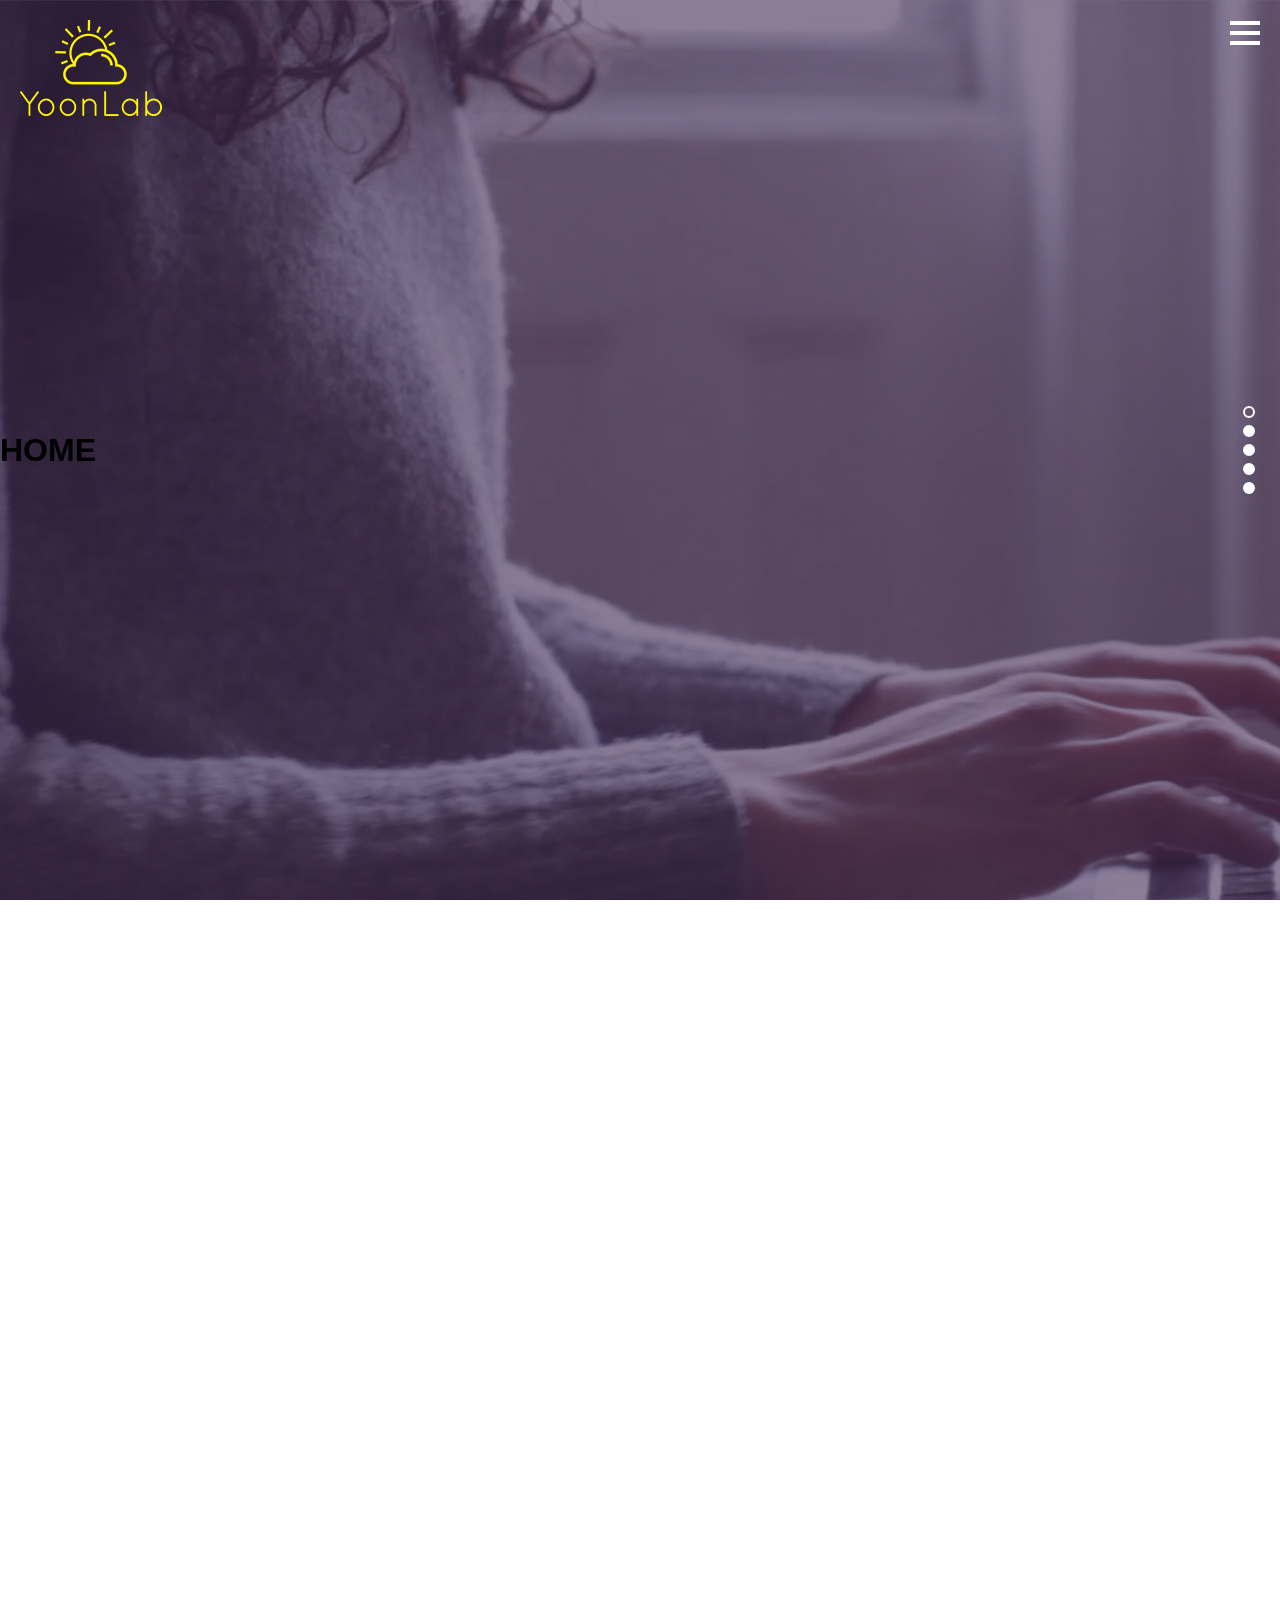
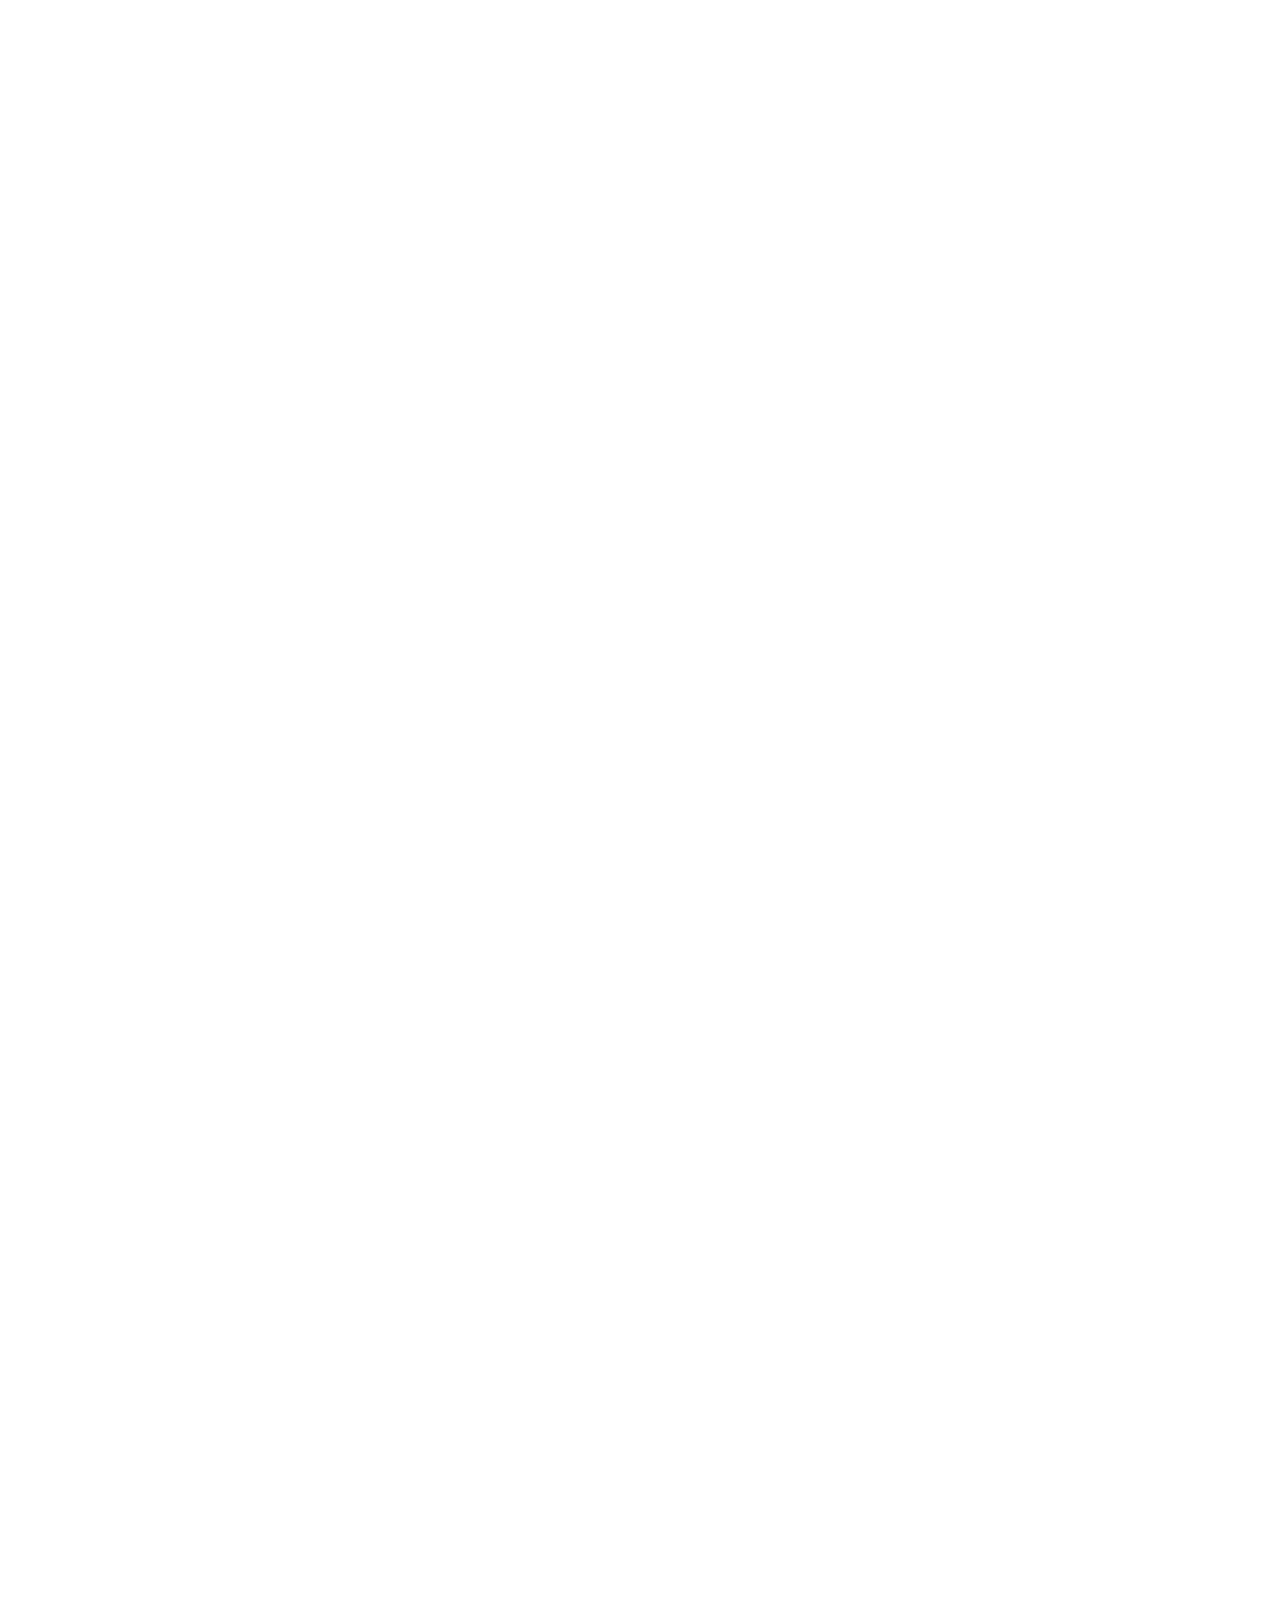
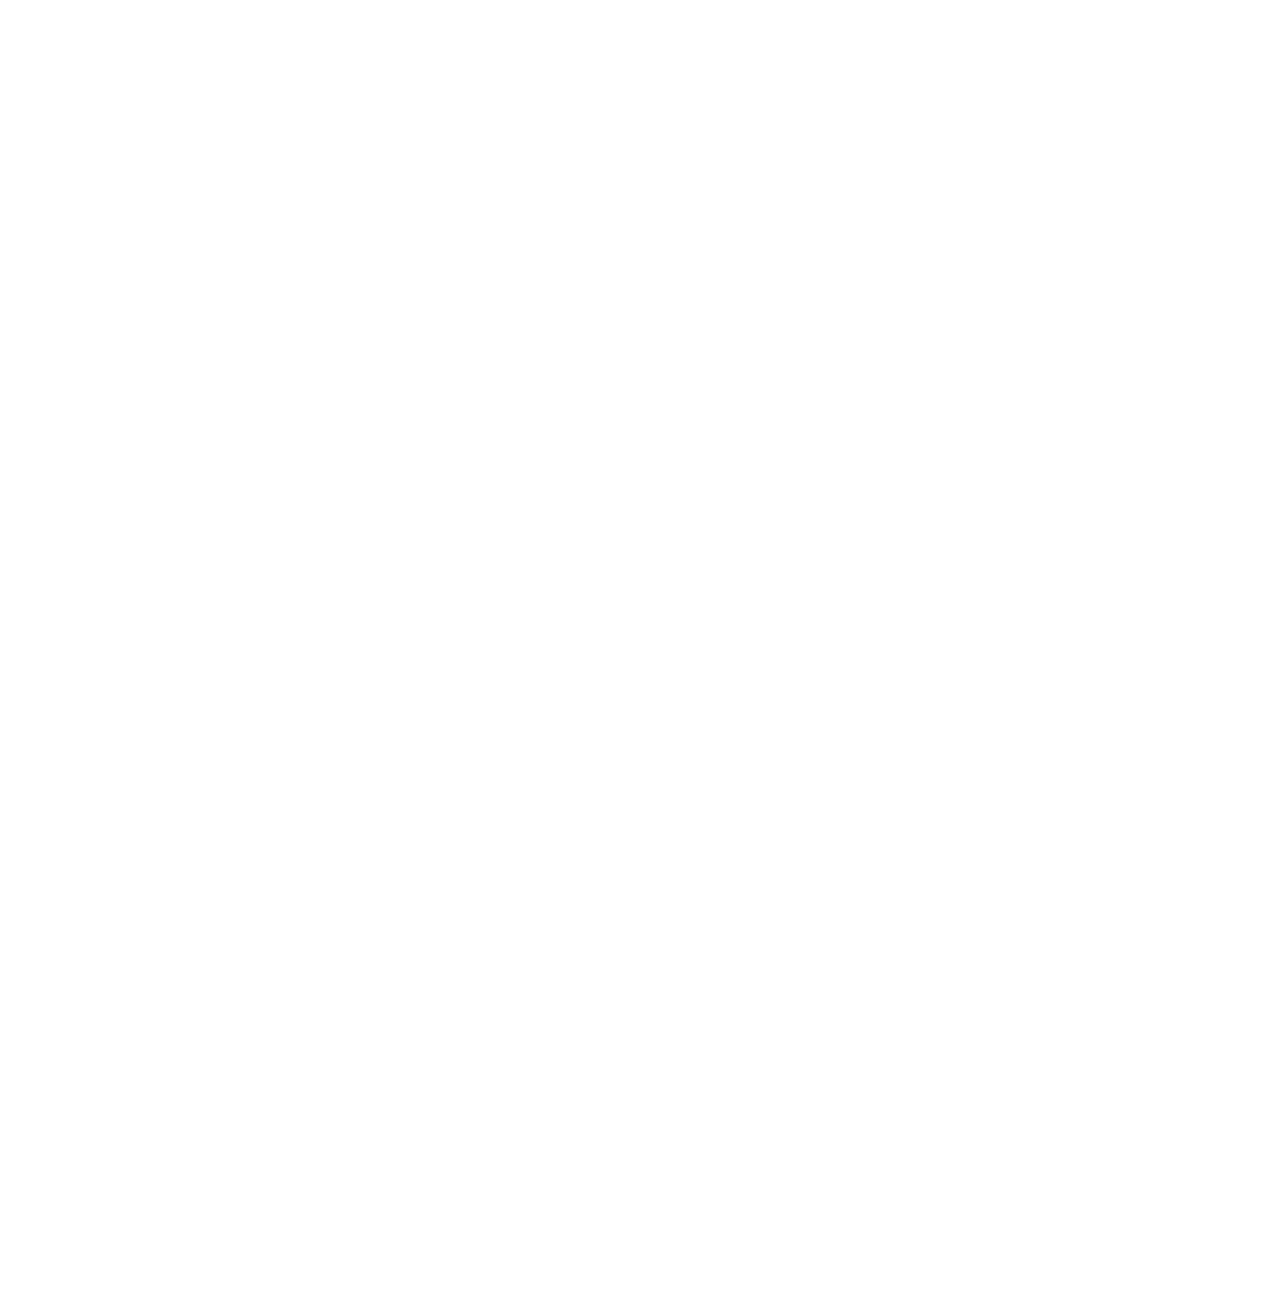
==== index.html @ 3d240fa2 "portfolio" ====
<!DOCTYPE html>
<html lang="ko">
<head>
  <meta charset="UTF-8">
  <meta name="viewport" content="width=device-width, user-scalable=no, initial-scale=1.0, maximum-scale=1.0, minimum-scale=1.0">
  <title>랜딩페이지 목업</title>
  <link rel="stylesheet" href="assets/fullpage/jquery.fullpage.min.css">
  <link rel="stylesheet" href="css/style.css">
  <script src="assets/jquery.min.js"></script>
  <script src="js/min.js"></script>
  <script src="assets/fullpage/jquery.fullpage.min.js"></script>
</head>
<body>
  <div class="sidemenu">
    <nav>
      <ul>
        <li><a href="#">HOME</a></li>
        <li><a href="#">PROFILE</a></li>
        <li><a href="#">CAREER</a></li>
        <li><a href="#">PROJECT</a></li>
        <li><a href="#">CONTACTS</a></li>
      </ul>
    </nav>
  </div>
  <div class="wrap">
    <header>
      <h1 class="logo"><a href="#" class="ir">YoonLab</a></h1>
      <a href="#" id="btnHamburger">
        <span class="bars">
          <span class="bar"></span>
          <span class="bar"></span>
          <span class="bar"></span>
        </span>
      </a>
      <a href="#" class="side_close">닫기</a>
    </header>
    <div class="container">
      <div id="full">
        <section class="section" id="home">
          <h1>HOME</h1>
        </section>
        <section class="section even" id="profile">
          <h1>PROFILE</h1>
        </section>
        <section class="section" id="career">
          <h1>CAREER</h1>
        </section>
        <section class="section even" id="project">
          <h1>PROJECT</h1>
        </section>
        <section class="section" id="contacts">
          <h1>CONTACTS</h1>
        </section>
      </div>
    </div>
    <footer>
      
    </footer>
  </div>
</body>
</html>
---- css/style.css ----
@charset "utf-8";
/*reset*/
html, body, div, span, applet, object, iframe,h1, h2, h3, h4, h5, h6, p, blockquote, pre,a, abbr, acronym, address, big, cite, code,del, dfn, em, img, ins, kbd, q, s, samp,small, strike, strong, sub, sup, tt, var,b, u, i, center,dl, dt, dd, ol, ul, li,fieldset, form, label, legend,table, caption, tbody, tfoot, thead, tr, th, td,article, aside, canvas, details, embed, figure, figcaption, footer, header, hgroup, menu, nav, output, ruby, section, summary,time, mark, audio, video {margin: 0;padding: 0;border: 0;}
article, aside, details, figcaption, figure, footer, header, hgroup, menu, nav, section {display: block;}
ol, ul {list-style: none;}
table {border-collapse: collapse;border-spacing: 0;}
a{display: inline-block;text-decoration: none;color: inherit;}
/*common*/
.ir{display: block;text-indent: -9999px}
.full-wrap{position: relative;}
.in-ct{position: relative;margin: 0 auto;width: 1440px}
.clearfix:after{content: "";display: block;clear: both}
.ellipsis{overflow: hidden;white-space: nowrap;text-overflow: ellipsis;}
.fll{float: left;}
.flr{float: right;}
.hide_tit{position: absolute;left: -9999px;}
.sub_tit{position: relative;padding-top: 6px;font-size: 28px;}
/*layout*/
.wrap{font-family: 'Noto Sans KR', sans-serif;}
header{position: absolute;z-index: 30;width: 100%;}
.container{position: relative;z-index: 20;}
footer{}

/* slideMenu */
.sidemenu{position: absolute;left: 0;top: 0;z-index: 5;width: 320px;height: 100%;background-color: #fff;}
.sidemenu nav{}
.sidemenu nav ul{}
.sidemenu a{display: block;padding: 1em;border-bottom: 1px dashed #a990b3;text-decoration: none;color: #241739;}
.side_close{display: none;position: absolute;top: 0;left: 0;z-index: 999;width: 60px;height: 60px;background-color: #ddd;line-height: 60px;font-size: 20px;font-weight: bold;}
.side_close.on{display: block;}


.wrap{position: relative;z-index: 10;background-color: rgba(255,255,255,1);height: 100%}

/*Header*/
.logo {position: absolute;z-index: 21;top: 20px;left: 20px;width: 142px;height: 96px;}
.logo .ir{height: 100%;background-image: url(../imgs/logo.png);}
header{position: absolute;width: 100%;height: 62px;}
#btnHamburger{position: absolute;top: 5px;right: 10px;z-index: 50;padding: 10px;height: 30px;}
#btnHamburger .bars{display: block;width: 30px;}
#btnHamburger .bars .bar{display: block;margin: 6px 0;height: 4px;background-color: #fff;}

/* Container */
#home{background-image: url(../imgs/bg_00.png);background-repeat: no-repeat}
.section.even{background-color: #241739;}
#career{background-image: url(../imgs/bg_02.png);background-repeat: no-repeat}
#contacts{background-image: url(../imgs/bg_03.png);background-repeat: no-repeat}
#fp-nav ul li{margin: 6px;}
#fp-nav ul li a{background-color: #fff;overflow: hidden;width: 8px!important;height: 8px!important;border-radius: 6px;border: 2px solid #fff;}
#fp-nav ul li a.active{background-color: transparent;}
#fp-nav ul li a span{display: none;}
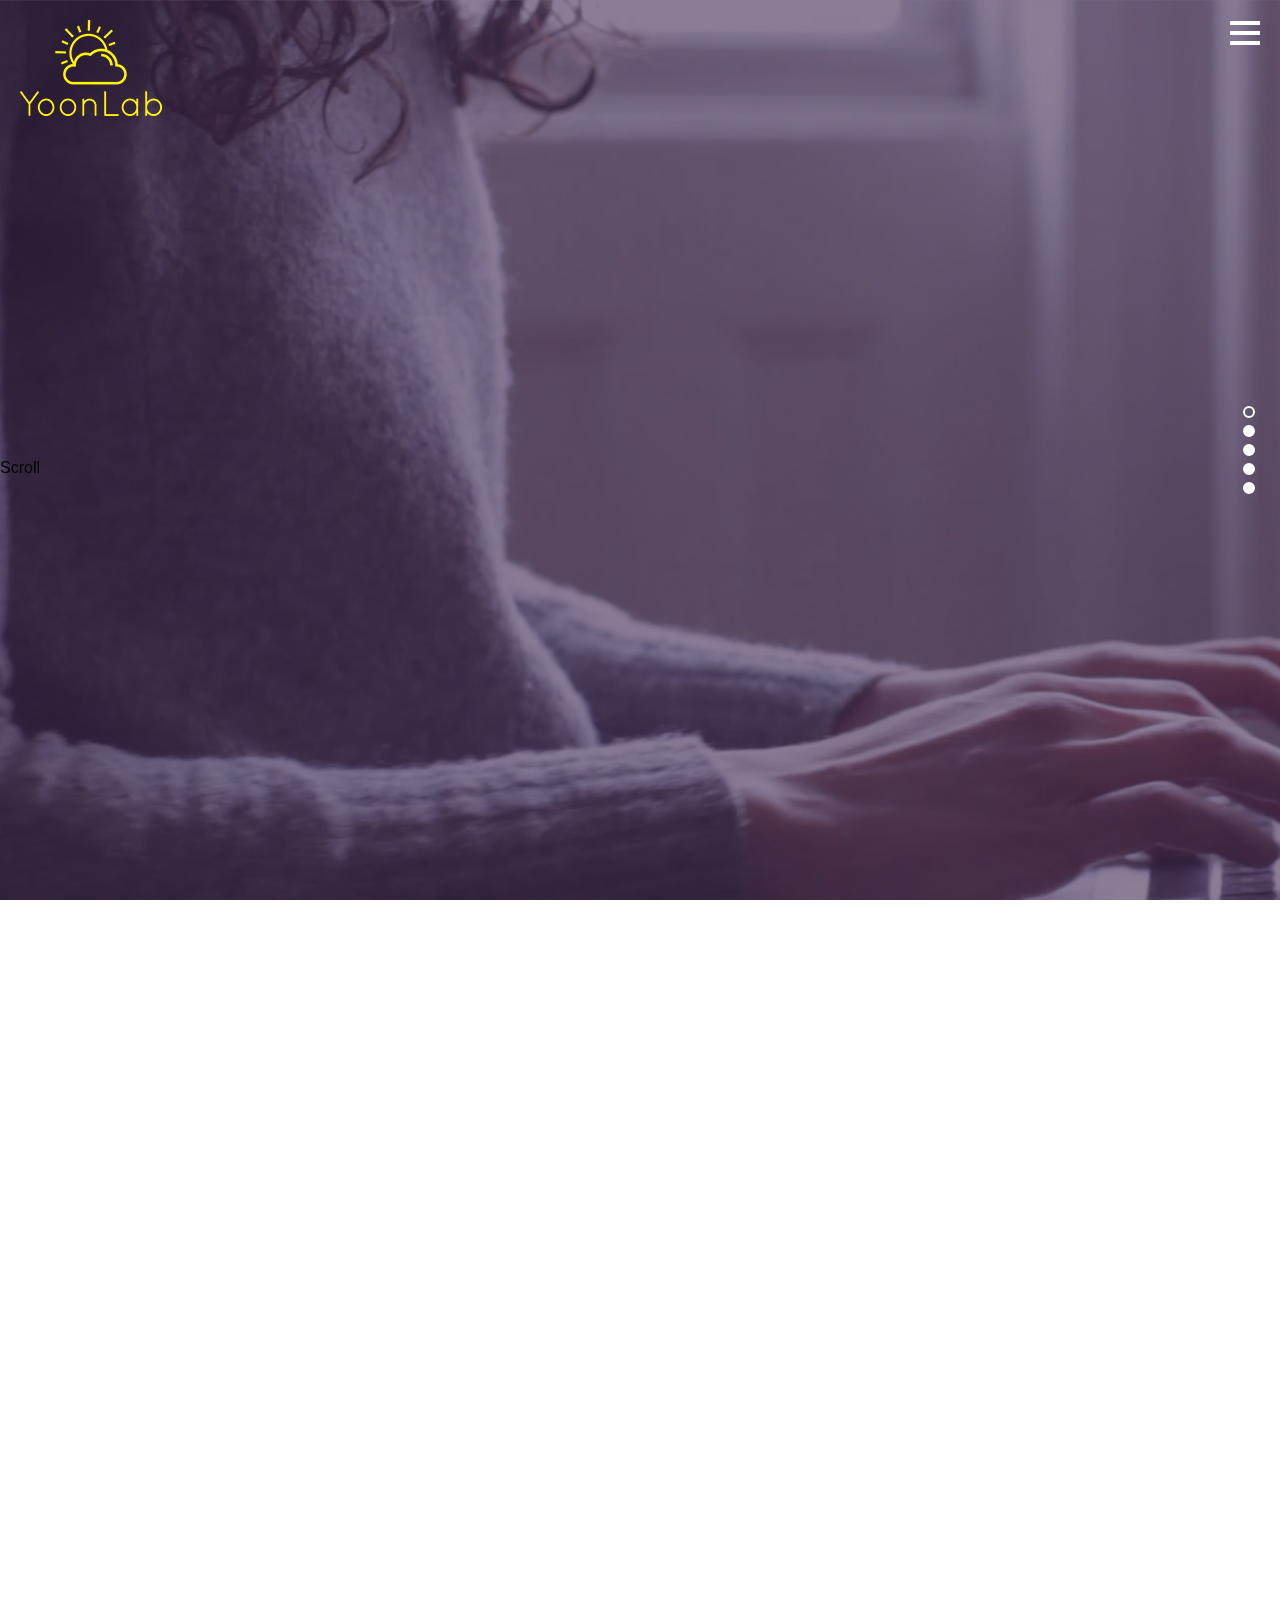
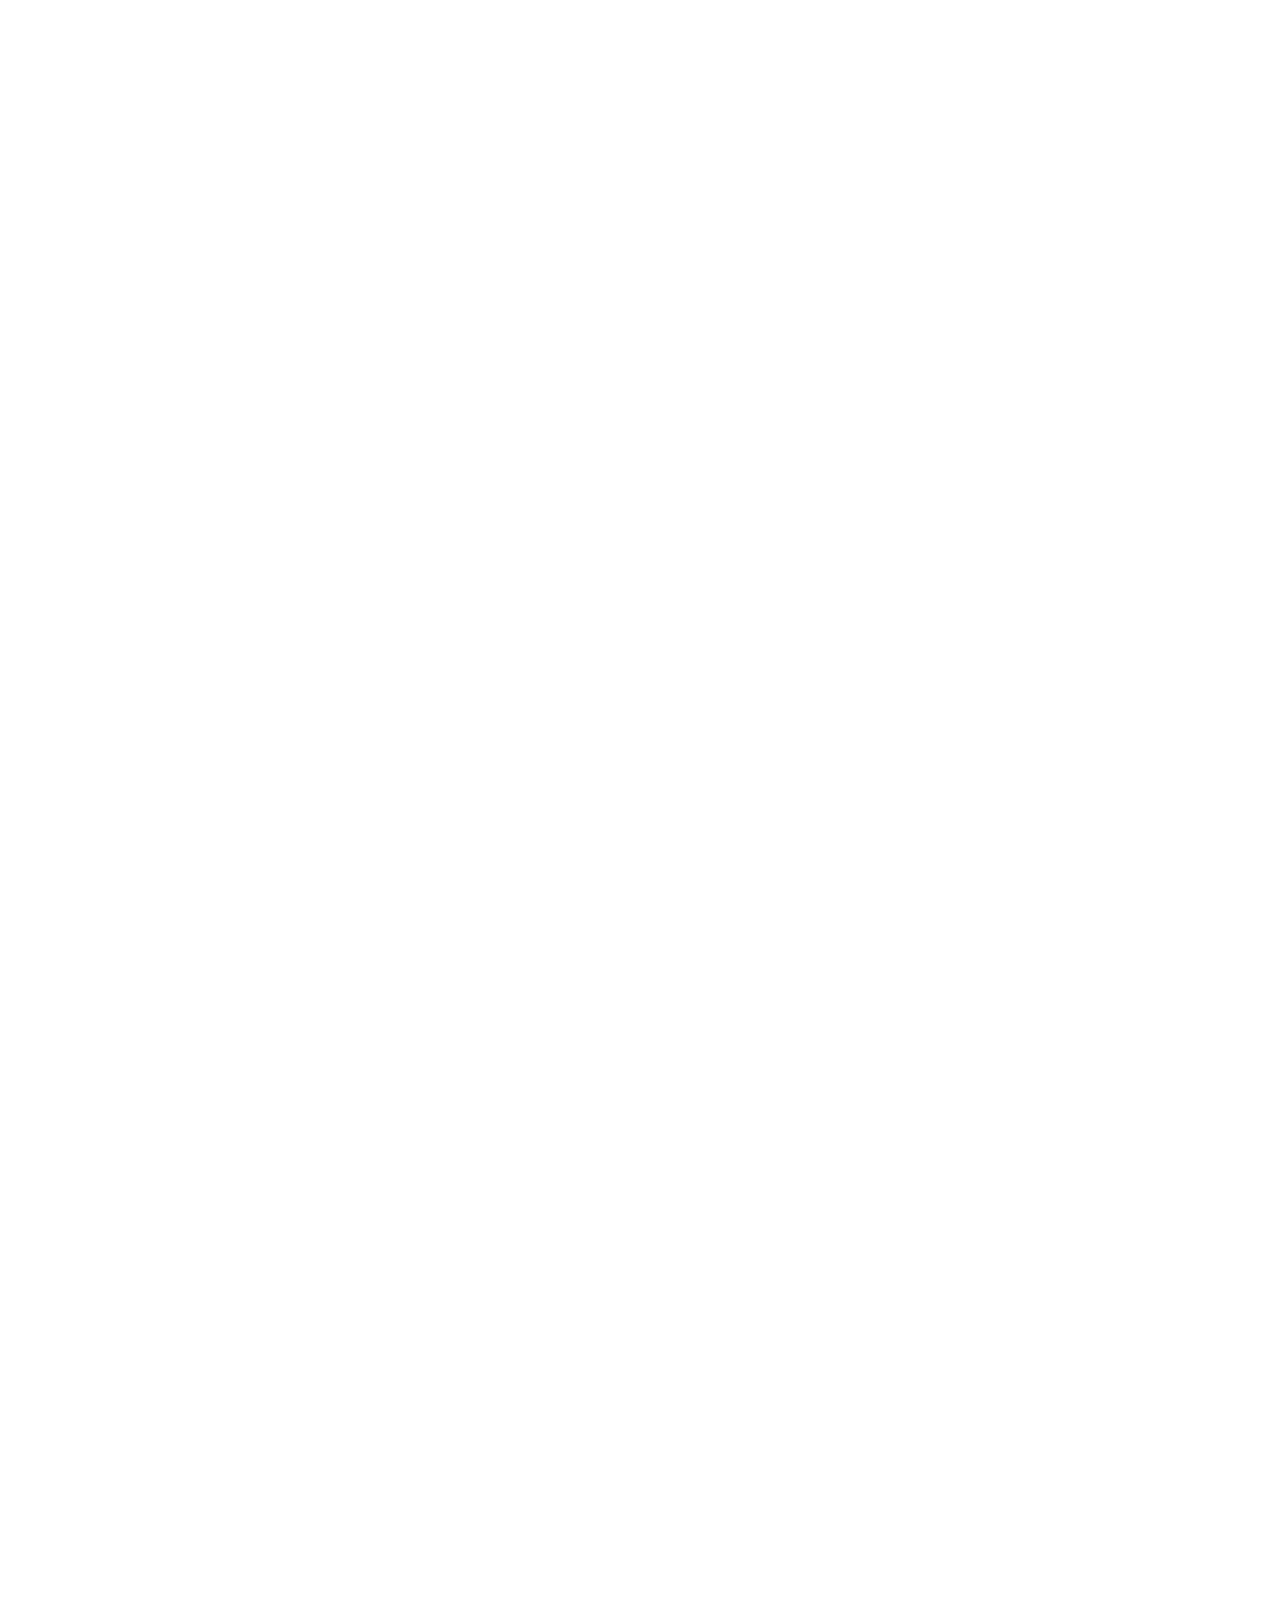
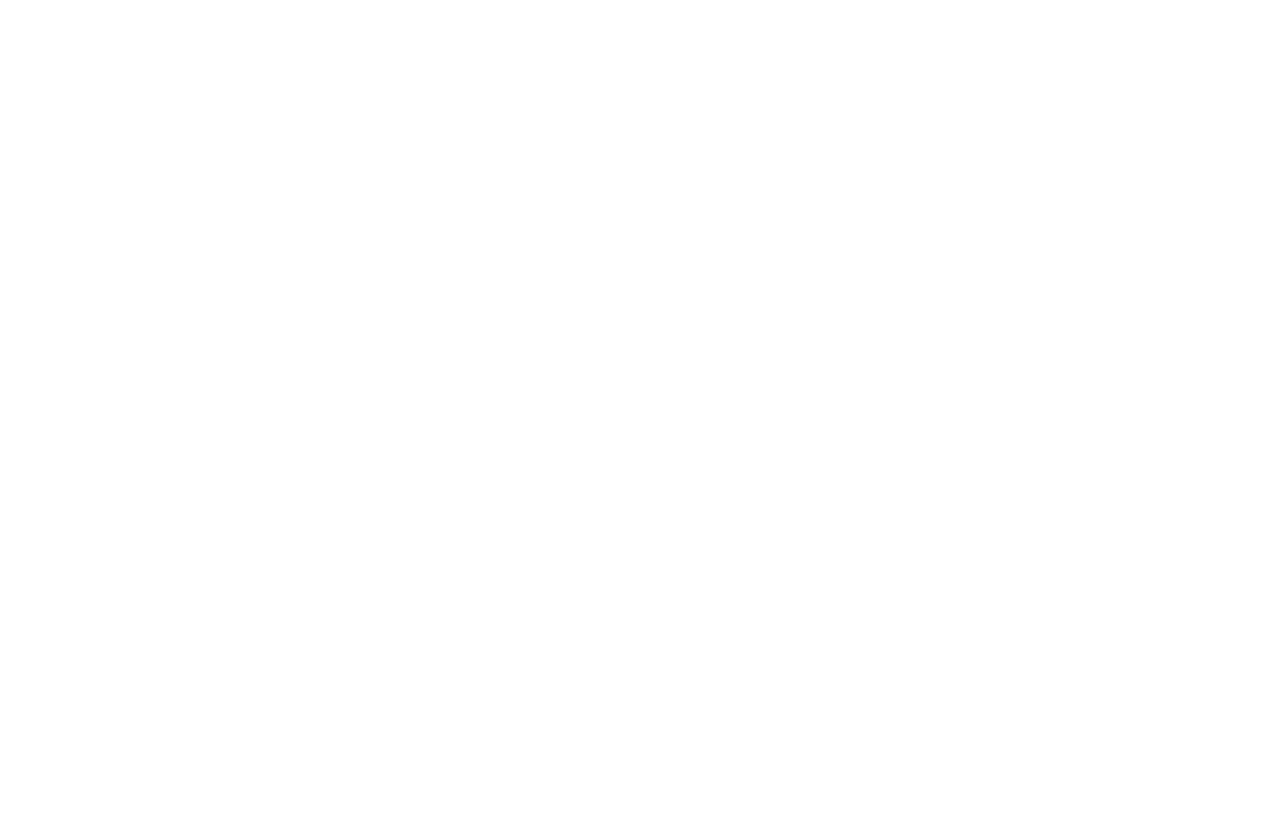
==== commit 305110aa: "Add files via upload" ====
--- a/index.html
+++ b/index.html
@@ -3,28 +3,33 @@
 <head>
   <meta charset="UTF-8">
   <meta name="viewport" content="width=device-width, user-scalable=no, initial-scale=1.0, maximum-scale=1.0, minimum-scale=1.0">
-  <title>랜딩페이지 목업</title>
+  <meta property="og:title" content="YoonLab portfolio">
+  <meta property="og:description" content="프론트엔드 개발자 박윤경의 포트폴리오 입니다.">
+  <meta property="og:image" content="./img/bg_04.png">
+  <title>YoonLab portfolio</title>
   <link rel="stylesheet" href="assets/fullpage/jquery.fullpage.min.css">
+  <link rel="stylesheet" href="css/font.css">
   <link rel="stylesheet" href="css/style.css">
   <script src="assets/jquery.min.js"></script>
   <script src="js/min.js"></script>
+  <script src="assets/fullpage/scrolloverflow.min.js"></script>
   <script src="assets/fullpage/jquery.fullpage.min.js"></script>
 </head>
 <body>
   <div class="sidemenu">
-    <nav>
-      <ul>
-        <li><a href="#">HOME</a></li>
-        <li><a href="#">PROFILE</a></li>
-        <li><a href="#">CAREER</a></li>
-        <li><a href="#">PROJECT</a></li>
-        <li><a href="#">CONTACTS</a></li>
+    <nav class="nav">
+      <ul class="list_wrap">
+        <li class="list"><a href="#firstPage" class="list_tit">HOME</a></li>
+        <li class="list"><a href="#secondPage" class="list_tit">PROFILE</a></li>
+        <li class="list"><a href="#thirdPage" class="list_tit">CAREER</a></li>
+        <li class="list"><a href="#fourthPage" class="list_tit">PROJECT</a></li>
+        <li class="list"><a href="#lastPage" class="list_tit">CONTACTS</a></li>
       </ul>
     </nav>
   </div>
   <div class="wrap">
     <header>
-      <h1 class="logo"><a href="#" class="ir">YoonLab</a></h1>
+      <h1 class="logo"><a href="#firstPage" class="ir" title="프론트엔드 개발자 박윤경의 포트폴리오 입니다.">YoonLab</a></h1>
       <a href="#" id="btnHamburger">
         <span class="bars">
           <span class="bar"></span>
@@ -37,10 +42,125 @@
     <div class="container">
       <div id="full">
         <section class="section" id="home">
-          <h1>HOME</h1>
+          <div class="in-ct">
+            <div class="home_cnt">
+              <div class="home_tit"><a href="#" class="ir">Welcome!&nbsp;YoonLab</a></div>
+              <div class="home_name">
+                <p class="name"><a href="#" class="ir">Yoonkyoung Park</a><i class="name_bar"></i></p>
+              </div>
+              <p class="home_scroll">
+                <a href="#secondPage">
+                  <i class="scroll_ico"></i>
+                  <span class="scroll_tit">Scroll</span>
+                </a>
+              </p>
+            </div>
+          </div>
         </section>
-        <section class="section even" id="profile">
-          <h1>PROFILE</h1>
+        <section class="section even fp-auto-height" id="profile">
+          <div class="in-ct">
+            <h2 class="ir sub_tit">profile</h2>
+            <div class="prof_wrap clearfix">
+              <div class="fll prof_cnt">
+                <div class="prof_top">
+                  <div class="name_area">
+                    <p class="name_info"><span class="name_txt">Yoonkyoung</span><span class="name_txt">&nbsp;Park</span></p>
+                  </div>
+                  <p class="thumb">
+                    <img class="my_photo" src="imgs/my_01.jpg" alt="박윤경사진 입니다.">
+                  </p>
+                </div>
+                <div class="prof_btm">
+                  <dl class="prof_info clearfix">
+                    <dt class="detail detail_tit">Name</dt>
+                    <dd class="detail detail_txt">박윤경</dd>
+                    <dt class="detail detail_tit">Email</dt>
+                    <dd class="detail detail_txt">pyk0233@naver.com</dd>
+                    <dt class="detail detail_tit">Phone</dt>
+                    <dd class="detail detail_txt">+82-10-4466-0233</dd>
+                    <dt class="detail detail_tit">Birthday</dt>
+                    <dd class="detail detail_txt">1988.10.21</dd>
+                    <dt class="detail detail_tit">Address</dt>
+                    <dd class="detail detail_txt">서울시 광진구 구의동</dd>
+                  </dl>
+                </div>
+              </div>
+              <div class="flr">
+                <div class="top">
+                  <p class="info_tit">SKILL</p>
+                  <ul class="skill_cnt clearfix">
+                    <li>
+                      <p class="subject">HTML5</p>
+                      <p class="per">90%</p>
+                      <div class="bar_now"></div>
+                      <div class="bar_100"></div>
+                    </li>
+                    <li>
+                      <p class="subject">CSS3</p>
+                      <p class="per">90%</p>
+                      <div class="bar_now"></div>
+                      <div class="bar_100"></div>
+                    </li>
+                    <li>
+                      <p class="subject">Java script</p>
+                      <p class="per">70%</p>
+                      <div class="bar_now"></div>
+                      <div class="bar_100"></div>
+                    </li>
+                    <li>
+                      <p class="subject">jQuery</p>
+                      <p class="per">80%</p>
+                      <div class="bar_now"></div>
+                      <div class="bar_100"></div>
+                    </li>
+                    <li>
+                      <p class="subject">Photoshop</p>
+                      <p class="per">70%</p>
+                      <div class="bar_now"></div>
+                      <div class="bar_100"></div>
+                    </li>
+                  </ul>
+                </div>
+                <div class="btm">
+                  <p class="info_tit">HOBBY</p>
+                  <ul class="hobby clearfix">
+                    <li>
+                      <img src="imgs/hobby_01.png" alt="음악감상">
+                      <span>#음악감상</span>
+                    </li>
+                    <li>
+                      <img src="imgs/hobby_02.png" alt="우쿨렐레">
+                      <span>#우쿨렐레</span>
+                    </li>
+                    <li>
+                      <img src="imgs/hobby_03.png" alt="피아노">
+                      <span>#피아노</span>
+                    </li>
+                    <li>
+                      <img src="imgs/hobby_04.png" alt="강아지">
+                      <span>#강아지</span>
+                    </li>
+                    <li>
+                      <img src="imgs/hobby_05.png" alt="영화">
+                      <span>#영화</span>
+                    </li>
+                    <li>
+                      <img src="imgs/hobby_06.png" alt="게임">
+                      <span>#게임</span>
+                    </li>
+                    <li>
+                      <img src="imgs/hobby_07.png" alt="여행">
+                      <span>#여행</span>
+                    </li>
+                    <li>
+                      <img src="imgs/hobby_08.png" alt="사진">
+                      <span>#사진</span>
+                    </li>
+                  </ul>
+                </div>
+              </div>
+            </div>
+          </div>
         </section>
         <section class="section" id="career">
           <h1>CAREER</h1>
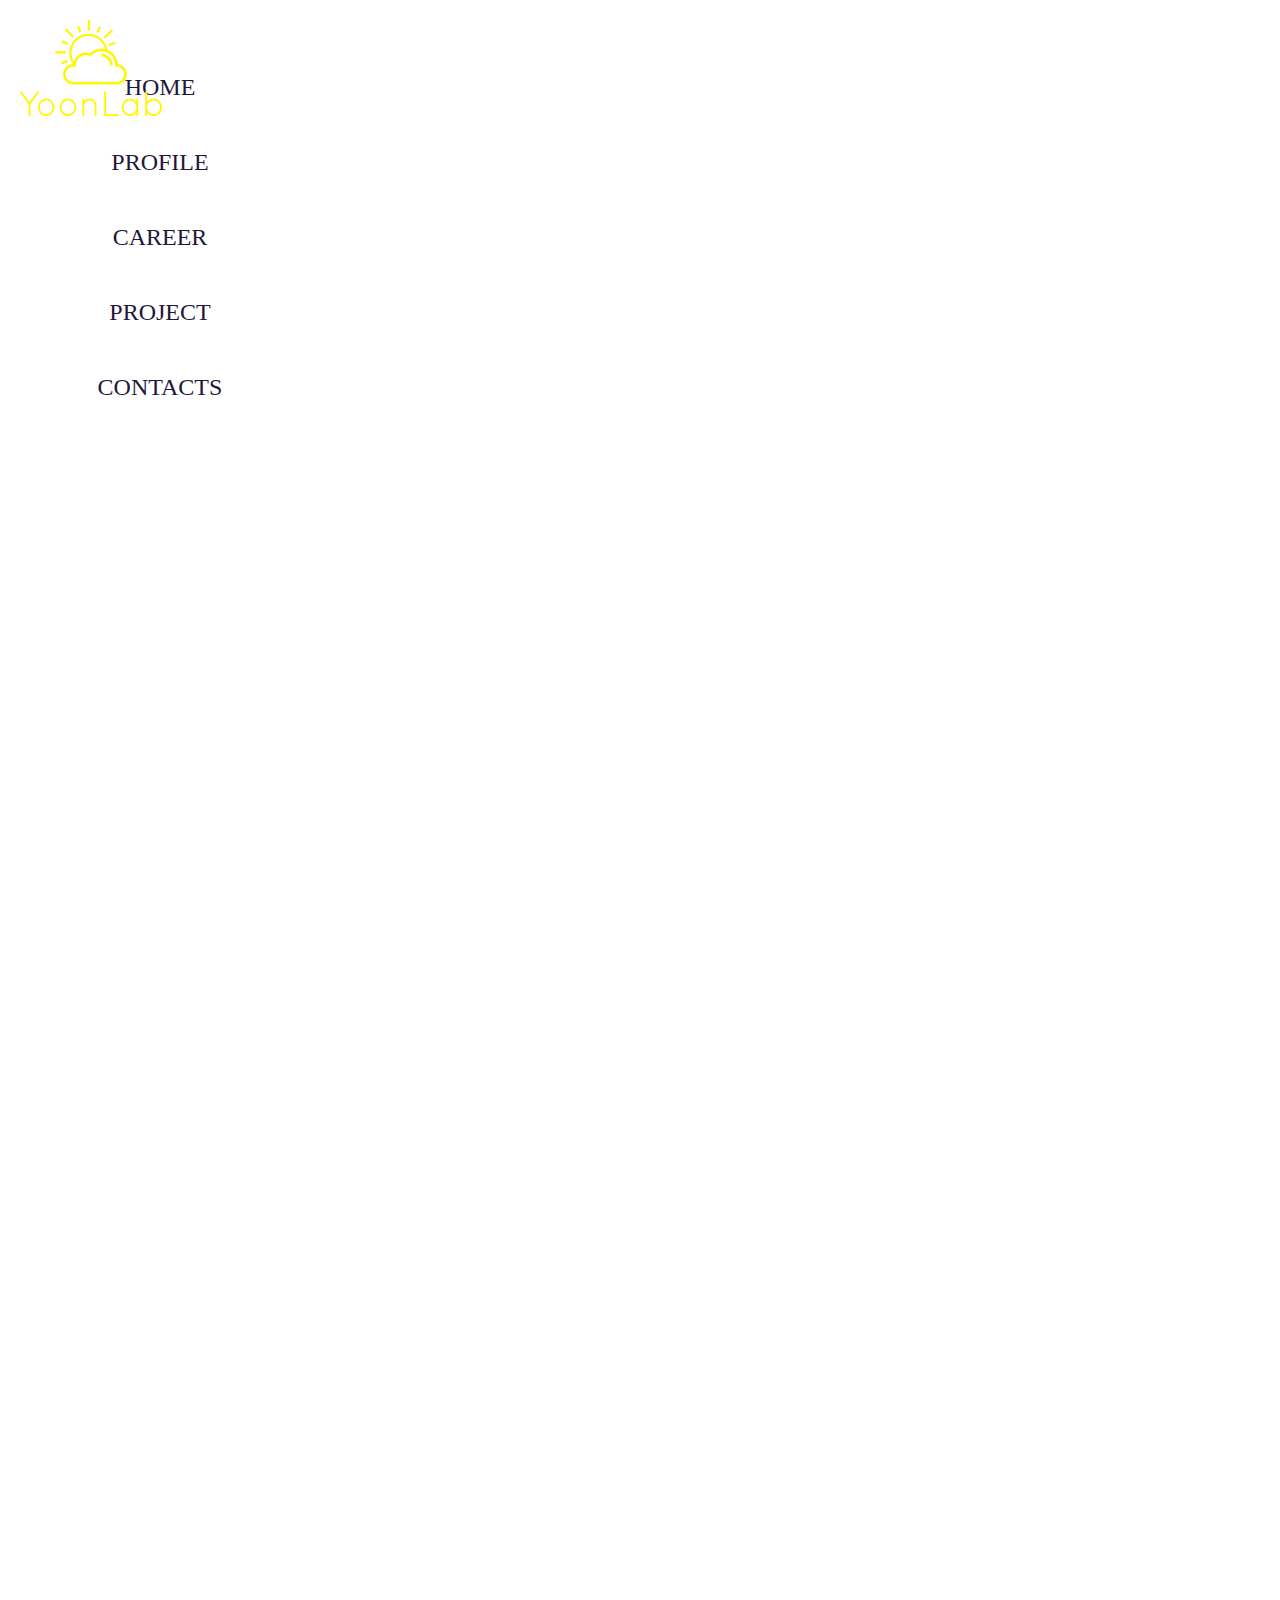
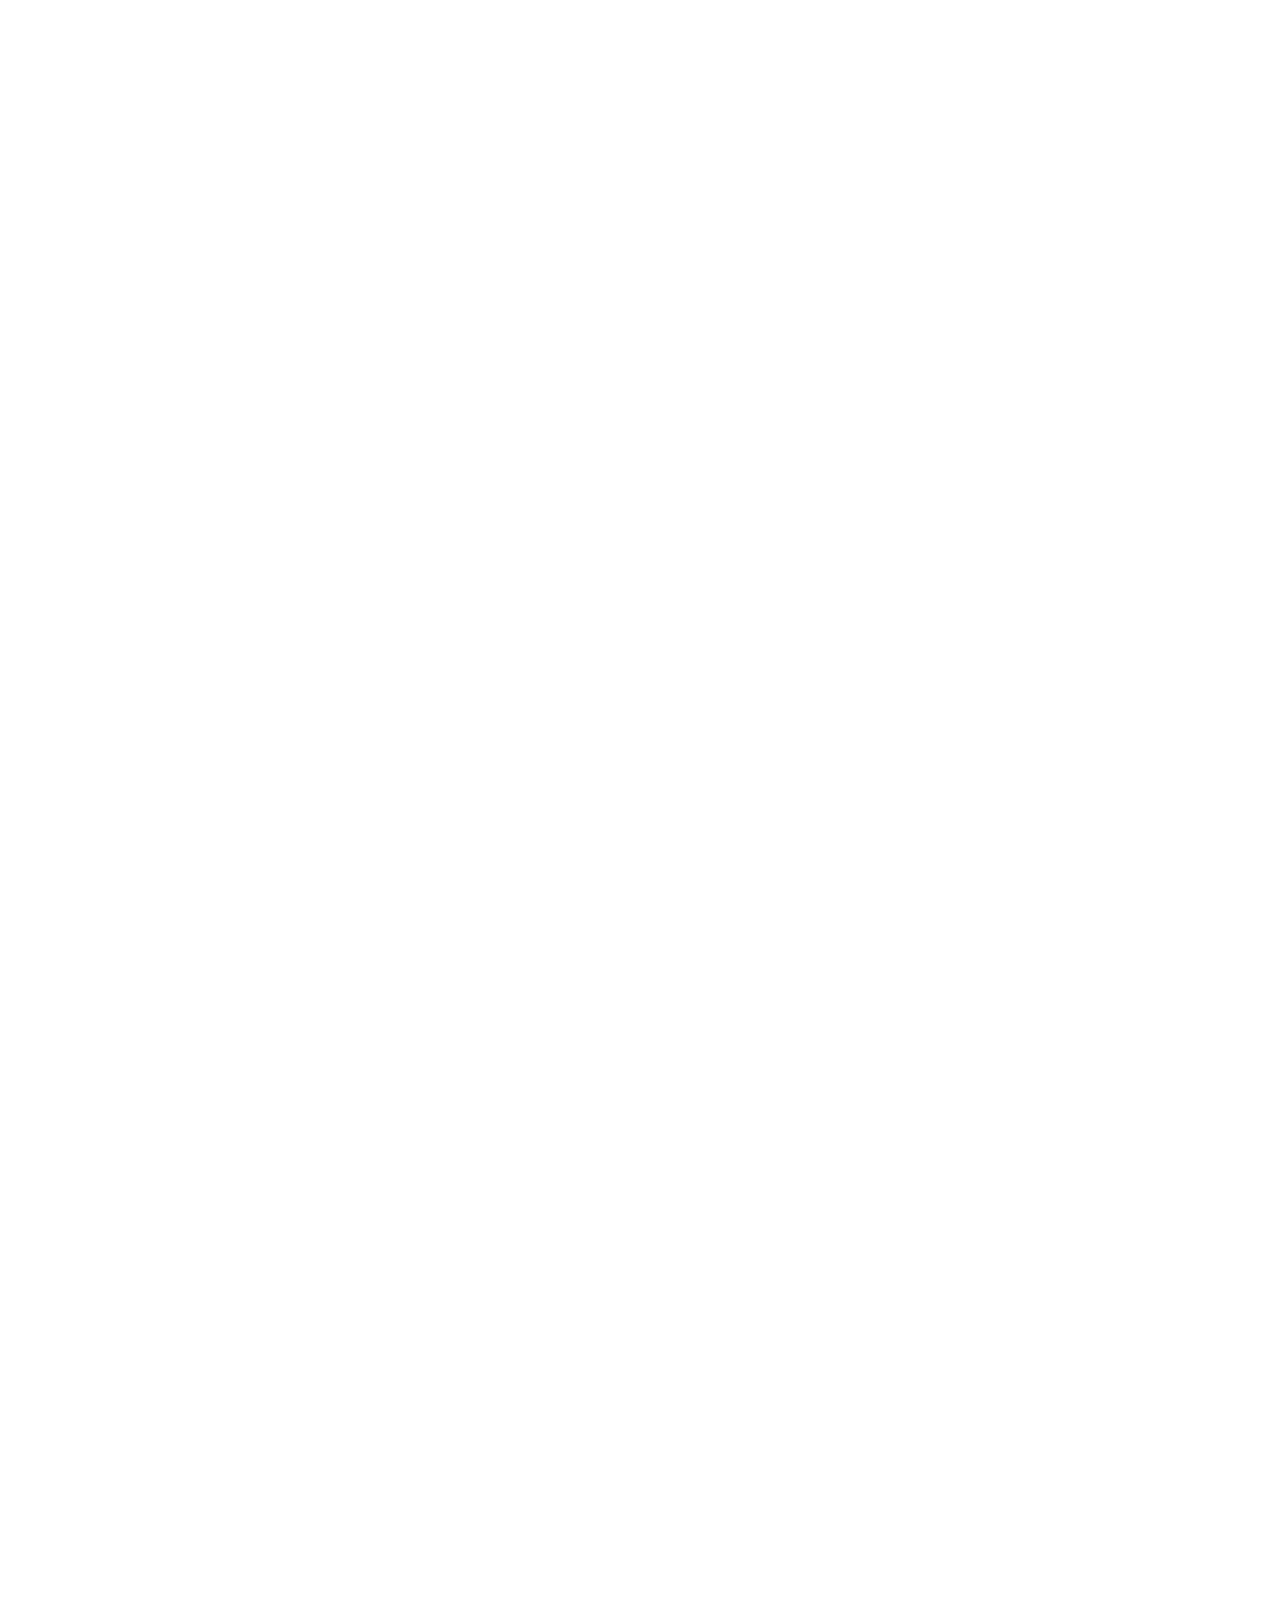
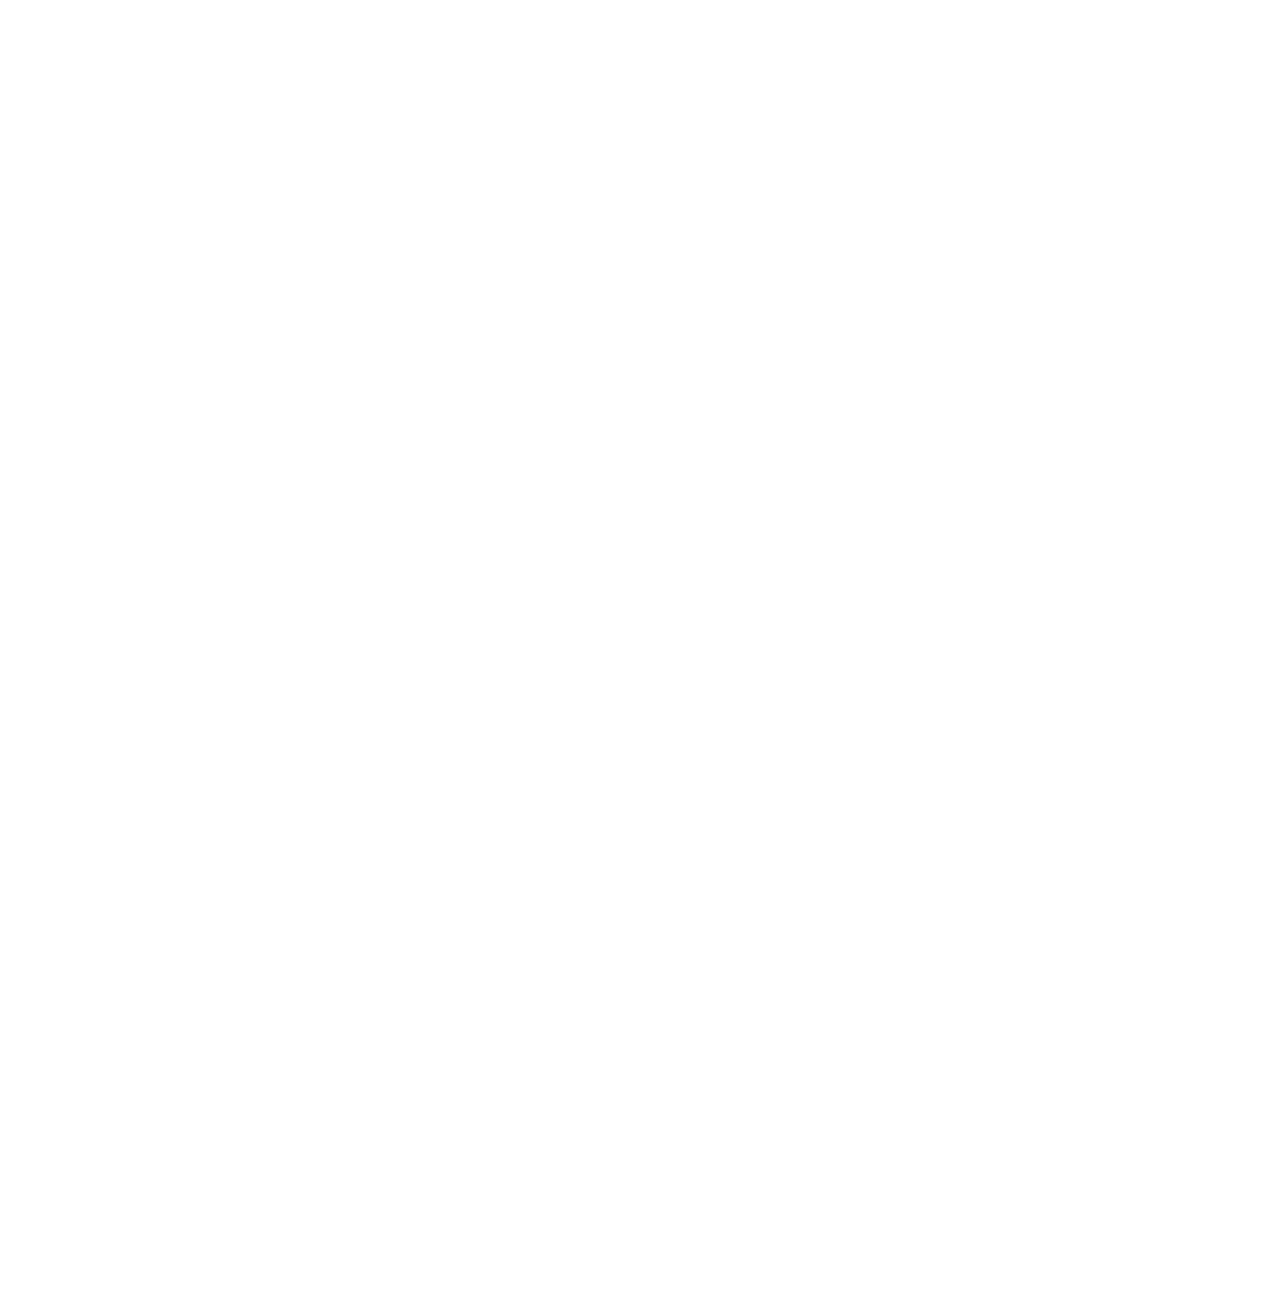
==== commit 2a8a855e: "Add files via upload" ====
--- a/index.html
+++ b/index.html
@@ -5,7 +5,7 @@
   <meta name="viewport" content="width=device-width, user-scalable=no, initial-scale=1.0, maximum-scale=1.0, minimum-scale=1.0">
   <meta property="og:title" content="YoonLab portfolio">
   <meta property="og:description" content="프론트엔드 개발자 박윤경의 포트폴리오 입니다.">
-  <meta property="og:image" content="./img/bg_04.png">
+  <meta property="og:image" content="imgs/home_bg.png">
   <title>YoonLab portfolio</title>
   <link rel="stylesheet" href="assets/fullpage/jquery.fullpage.min.css">
   <link rel="stylesheet" href="css/font.css">
@@ -19,17 +19,17 @@
   <div class="sidemenu">
     <nav class="nav">
       <ul class="list_wrap">
-        <li class="list"><a href="#firstPage" class="list_tit">HOME</a></li>
-        <li class="list"><a href="#secondPage" class="list_tit">PROFILE</a></li>
-        <li class="list"><a href="#thirdPage" class="list_tit">CAREER</a></li>
-        <li class="list"><a href="#fourthPage" class="list_tit">PROJECT</a></li>
-        <li class="list"><a href="#lastPage" class="list_tit">CONTACTS</a></li>
+        <li class="list"><a href="#main" class="list_tit">HOME</a></li>
+        <li class="list"><a href="#profile" class="list_tit">PROFILE</a></li>
+        <li class="list"><a href="#career" class="list_tit">CAREER</a></li>
+        <li class="list"><a href="#project" class="list_tit">PROJECT</a></li>
+        <li class="list"><a href="#contacts" class="list_tit">CONTACTS</a></li>
       </ul>
     </nav>
   </div>
   <div class="wrap">
     <header>
-      <h1 class="logo"><a href="#firstPage" class="ir" title="프론트엔드 개발자 박윤경의 포트폴리오 입니다.">YoonLab</a></h1>
+      <h1 class="logo"><a href="#main" class="ir" title="프론트엔드 개발자 박윤경의 포트폴리오 입니다.">YoonLab</a></h1>
       <a href="#" id="btnHamburger">
         <span class="bars">
           <span class="bar"></span>
@@ -41,7 +41,7 @@
     </header>
     <div class="container">
       <div id="full">
-        <section class="section" id="home">
+        <section class="section" data-anchor="main" id="home_section">
           <div class="in-ct">
             <div class="home_cnt">
               <div class="home_tit"><a href="#" class="ir">Welcome!&nbsp;YoonLab</a></div>
@@ -49,7 +49,7 @@
                 <p class="name"><a href="#" class="ir">Yoonkyoung Park</a><i class="name_bar"></i></p>
               </div>
               <p class="home_scroll">
-                <a href="#secondPage">
+                <a href="#profile">
                   <i class="scroll_ico"></i>
                   <span class="scroll_tit">Scroll</span>
                 </a>
@@ -57,7 +57,7 @@
             </div>
           </div>
         </section>
-        <section class="section even fp-auto-height" id="profile">
+        <section class="section even fp-auto-height" data-anchor="profile" id="profile_section">
           <div class="in-ct">
             <h2 class="ir sub_tit">profile</h2>
             <div class="prof_wrap clearfix">
@@ -85,35 +85,35 @@
                   </dl>
                 </div>
               </div>
-              <div class="flr">
-                <div class="top">
+              <div class="flr skill_hb">
+                <div class="skill_area">
                   <p class="info_tit">SKILL</p>
                   <ul class="skill_cnt clearfix">
-                    <li>
+                    <li class="skill_list first_list" data-percent="90%">
                       <p class="subject">HTML5</p>
                       <p class="per">90%</p>
                       <div class="bar_now"></div>
                       <div class="bar_100"></div>
                     </li>
-                    <li>
+                    <li class="skill_list" data-percent="85%">
                       <p class="subject">CSS3</p>
-                      <p class="per">90%</p>
-                      <div class="bar_now"></div>
-                      <div class="bar_100"></div>
-                    </li>
-                    <li>
+                      <p class="per">85%</p>
+                      <div class="bar_now"></div>
+                      <div class="bar_100"></div>
+                    </li>
+                    <li class="skill_list" data-percent="75%">
+                      <p class="subject">jQuery</p>
+                      <p class="per">75%</p>
+                      <div class="bar_now"></div>
+                      <div class="bar_100"></div>
+                    </li>
+                    <li class="skill_list" data-percent="50%">
                       <p class="subject">Java script</p>
-                      <p class="per">70%</p>
-                      <div class="bar_now"></div>
-                      <div class="bar_100"></div>
-                    </li>
-                    <li>
-                      <p class="subject">jQuery</p>
-                      <p class="per">80%</p>
-                      <div class="bar_now"></div>
-                      <div class="bar_100"></div>
-                    </li>
-                    <li>
+                      <p class="per">50%</p>
+                      <div class="bar_now"></div>
+                      <div class="bar_100"></div>
+                    </li>
+                    <li class="skill_list" data-percent="70%">
                       <p class="subject">Photoshop</p>
                       <p class="per">70%</p>
                       <div class="bar_now"></div>
@@ -121,40 +121,40 @@
                     </li>
                   </ul>
                 </div>
-                <div class="btm">
+                <div class="hobby_area">
                   <p class="info_tit">HOBBY</p>
                   <ul class="hobby clearfix">
-                    <li>
-                      <img src="imgs/hobby_01.png" alt="음악감상">
-                      <span>#음악감상</span>
-                    </li>
-                    <li>
-                      <img src="imgs/hobby_02.png" alt="우쿨렐레">
-                      <span>#우쿨렐레</span>
-                    </li>
-                    <li>
-                      <img src="imgs/hobby_03.png" alt="피아노">
-                      <span>#피아노</span>
-                    </li>
-                    <li>
-                      <img src="imgs/hobby_04.png" alt="강아지">
-                      <span>#강아지</span>
-                    </li>
-                    <li>
-                      <img src="imgs/hobby_05.png" alt="영화">
-                      <span>#영화</span>
-                    </li>
-                    <li>
-                      <img src="imgs/hobby_06.png" alt="게임">
-                      <span>#게임</span>
-                    </li>
-                    <li>
-                      <img src="imgs/hobby_07.png" alt="여행">
-                      <span>#여행</span>
-                    </li>
-                    <li>
-                      <img src="imgs/hobby_08.png" alt="사진">
-                      <span>#사진</span>
+                    <li class="hobby_list">
+                      <img class="hobby_ico" src="imgs/hobby_01.png" alt="음악감상">
+                      <span class="hobby_txt">#음악감상</span>
+                    </li>
+                    <li class="hobby_list">
+                      <img class="hobby_ico" src="imgs/hobby_02.png" alt="우쿨렐레">
+                      <span class="hobby_txt">#우쿨렐레</span>
+                    </li>
+                    <li class="hobby_list">
+                      <img class="hobby_ico" src="imgs/hobby_03.png" alt="피아노">
+                      <span class="hobby_txt">#피아노</span>
+                    </li>
+                    <li class="hobby_list">
+                      <img class="hobby_ico" src="imgs/hobby_04.png" alt="강아지">
+                      <span class="hobby_txt">#강아지</span>
+                    </li>
+                    <li class="hobby_list line2">
+                      <img class="hobby_ico" src="imgs/hobby_05.png" alt="영화">
+                      <span class="hobby_txt">#영화</span>
+                    </li>
+                    <li class="hobby_list line2">
+                      <img class="hobby_ico" src="imgs/hobby_06.png" alt="게임">
+                      <span class="hobby_txt">#게임</span>
+                    </li>
+                    <li class="hobby_list line2">
+                      <img class="hobby_ico" src="imgs/hobby_07.png" alt="여행">
+                      <span class="hobby_txt">#여행</span>
+                    </li>
+                    <li class="hobby_list line2">
+                      <img class="hobby_ico" src="imgs/hobby_08.png" alt="사진">
+                      <span class="hobby_txt">#사진</span>
                     </li>
                   </ul>
                 </div>
@@ -162,13 +162,76 @@
             </div>
           </div>
         </section>
-        <section class="section" id="career">
-          <h1>CAREER</h1>
-        </section>
-        <section class="section even" id="project">
+        <section class="section" data-anchor="career" id="career_section">
+          <div class="in-ct">
+            <h2 class="ir sub_tit">career</h2>
+            <p class="info_tit">EXPERIENCES</p>
+            <div class="border">
+              <div class="icon clearfix">
+                <p class="date"><span class="date_txt">2017 . 11 - 2018 . 04</span></p>
+                <div class="text_wrap">
+                  <p class="text_area">
+                    <span class="career_info"><b class="bold">그린컴퓨터아트학원</b></span>
+                    <span class="career_info">웹퍼블리셔 프론트엔드 과정 수료</span>
+                  </p>
+                </div>
+              </div>
+              <div class="icon clearfix">
+                <p class="date"><span class="date_txt">2015 . 03 -  2016 . 03</span></p>
+                <div class="text_wrap">
+                  <p class="text_area">
+                    <span class="career_info"><b class="bold">주)엠크라스</b> 기획영업팀 대리</span>
+                    <span class="career_info">앙코르앱 음악 다운로드 개발 프로젝트</span>
+                    <em class="desc">역할<i class="desc_txt">음악 다운로드에 대한 상세 기획</i></em>
+                    <em class="desc line_br">성과<i class="desc_txt">구글 앱스토어 순위 47위에서 20위로 진입</i></em>
+                    <span class="career_info">모바일 오디오 광고 MAAP 개발 프로젝트</span>
+                    <em class="desc line_br">역할<i class="desc_txt">개발 기획 및 제휴사 영업</i></em>
+                    <span class="career_info">mp3 플레이어앱 리플레이어 개발 프로젝트</span>
+                    <em class="desc">역할<i class="desc_txt">리플레이어 메인 기획자 (전체 기획의 80% 담당)</i></em>
+                  </p>
+                </div>
+              </div>
+              <div class="icon clearfix">
+                <p class="date"><span class="date_txt">2013 . 12 -  2014 . 11</span></p>
+                <div class="text_wrap">
+                  <p class="text_area">
+                    <span class="career_info"><b class="bold">WMI엔터테인먼트</b> 공연기획 사원</span>
+                    <span class="career_info">연주회 조연출</span>
+                    <em class="desc">공연일<i class="desc_txt">2014. 06. 21</i></em>
+                    <em class="desc">공연명<i class="desc_txt">IN THE WORLD MUSIC (세계음악속으로)</i></em>
+                    <em class="desc line_br space">역<i class="desc_txt"></i>할<i class="desc_txt">공연기획 및 진행</i></em>
+                    <span class="career_info">홍보 동영상 제작</span>
+                    <em class="desc">내용<i class="desc_txt">임원들과 회원들이 함께한 하와이 우쿨렐레 마스터클래스 홍보영상</i></em>
+                    <em class="desc">성과<i class="desc_txt">홍보영상을 배포하여 회원유치</i></em>
+                  </p>
+                </div>
+              </div>
+              <div class="icon clearfix">
+                <p class="date"><span class="date_txt">2010 . 03 -  2014 . 02</span></p>
+                <div class="text_wrap">
+                  <p class="text_area">
+                    <span class="career_info"><b class="bold">국립군산대학교 음악과</b> (작곡)</span>
+                    <em class="desc">복수전공<i class="desc_txt">경영</i></em>
+                    <em class="desc space">학<i class="desc_txt"></i><i class="desc_txt"></i>점<i class="desc_txt">3.81 / 4.5</i></em>
+                    <em class="desc">졸업논문<i class="desc_txt">국내의 연예 매니지먼트 산업에 관한 연구</i></em>
+                  </p>
+                </div>
+              </div>
+              <div class="icon clearfix">
+                <p class="date"><span class="date_txt">2003 . 03 -  2007 . 02</span></p>
+                <div class="text_wrap">
+                  <p class="text_area">
+                    <span class="career_info"><b class="bold">논산여자고등학교</b> (문과)</span>
+                  </p>
+                </div>
+              </div>
+            </div>
+          </div>
+        </section>
+        <section class="section even" data-anchor="project" id="project_section">
           <h1>PROJECT</h1>
         </section>
-        <section class="section" id="contacts">
+        <section class="section" data-anchor="contacts" id="contacts_section">
           <h1>CONTACTS</h1>
         </section>
       </div>
--- a/css/font.css
+++ b/css/font.css
@@ -0,0 +1,35 @@
+@font-face {
+ font-family: 'Noto Sans KR';
+ font-style: normal;
+ font-weight: 100;
+ src: local('Noto Sans light'), local('NotoSans-light'), url(../font/NotoSans-light.eot);
+ src: url(../font/NotoSans-light.eot?#iefix) format('embedded-opentype'),
+ url(../font/NotoSans-light.woff2) format('woff2'),
+ url(../font/NotoSans-light.woff) format('woff');;
+ }
+ @font-face {
+ font-family: 'Noto Sans KR';
+ font-style: normal;
+ font-weight: 300;
+ src: local('Noto Sans regular'), local('NotoSans-regular'), url(../font/NotoSans-regular.eot);
+ src: url(../font/NotoSans-regular.eot?#iefix) format('embedded-opentype'),
+ url(../font/NotoSans-regular.woff2) format('woff2'),
+ url(../font/NotoSans-regular.woff) format('woff');
+ }
+ @font-face {
+ font-family: 'Noto Sans KR';
+ font-style: normal;
+ font-weight: 500;
+ src: local('Noto Sans medium'), local('NotoSans-medium'), url(../font/NotoSans-medium.eot);
+ src: url(../font/NotoSans-medium.eot?#iefix) format('embedded-opentype'),
+ url(../font/NotoSans-medium.woff2) format('woff2'),
+ url(../font/NotoSans-medium.woff) format('woff');
+ }
+ @font-face {
+ font-family: 'Noto Sans KR';
+ font-style: normal;
+ font-weight: 700;
+ src: local('Noto Sans bold'), local('NotoSans-bold'), url(../font/NotoSans-bold.eot);
+ src: url(../font/NotoSans-bold.eot?#iefix) format('embedded-opentype'),
+ url(../font/NotoSans-bold.woff2) format('woff2'),
+ url(../font/NotoSans-bold.woff) format('woff');--- a/css/style.css
+++ b/css/style.css
@@ -5,16 +5,19 @@
 ol, ul {list-style: none;}
 table {border-collapse: collapse;border-spacing: 0;}
 a{display: inline-block;text-decoration: none;color: inherit;}
+em{font-style: normal}
 /*common*/
 .ir{display: block;text-indent: -9999px}
-.full-wrap{position: relative;}
-.in-ct{position: relative;margin: 0 auto;width: 1440px}
+.full-ct{}
+.in-ct{margin: 0 auto;width: 1440px}
 .clearfix:after{content: "";display: block;clear: both}
 .ellipsis{overflow: hidden;white-space: nowrap;text-overflow: ellipsis;}
 .fll{float: left;}
 .flr{float: right;}
 .hide_tit{position: absolute;left: -9999px;}
-.sub_tit{position: relative;padding-top: 6px;font-size: 28px;}
+.sub_tit{}
+::selection{color: #fff;background-color: #d3c022}
+
 /*layout*/
 .wrap{font-family: 'Noto Sans KR', sans-serif;}
 header{position: absolute;z-index: 30;width: 100%;}
@@ -23,14 +26,14 @@
 
 /* slideMenu */
 .sidemenu{position: absolute;left: 0;top: 0;z-index: 5;width: 320px;height: 100%;background-color: #fff;}
-.sidemenu nav{}
-.sidemenu nav ul{}
-.sidemenu a{display: block;padding: 1em;border-bottom: 1px dashed #a990b3;text-decoration: none;color: #241739;}
-.side_close{display: none;position: absolute;top: 0;left: 0;z-index: 999;width: 60px;height: 60px;background-color: #ddd;line-height: 60px;font-size: 20px;font-weight: bold;}
+.sidemenu .nav{}
+.sidemenu .nav .list_wrap{margin-top: 50px;text-align: center;}
+.sidemenu .list_tit{display: block;padding: 1em;color: #241739;font-size: 24px;}
+.side_close{display: none;position: fixed;top: 0;left: 320px;z-index: 999;width: 60px;height: 60px;background-color: #ddd;line-height: 60px;font-size: 20px;font-weight: bold;}
 .side_close.on{display: block;}
 
 
-.wrap{position: relative;z-index: 10;background-color: rgba(255,255,255,1);height: 100%}
+.wrap{position: relative;z-index: 10;height: 100%;color: #fff;}
 
 /*Header*/
 .logo {position: absolute;z-index: 21;top: 20px;left: 20px;width: 142px;height: 96px;}
@@ -40,12 +43,82 @@
 #btnHamburger .bars{display: block;width: 30px;}
 #btnHamburger .bars .bar{display: block;margin: 6px 0;height: 4px;background-color: #fff;}
 
+/* VIDEO SIZE SET */
+.bg_cover {position: absolute; top: 0; left: 0; min-width: 100%; min-height: 100%;}
+
 /* Container */
-#home{background-image: url(../imgs/bg_00.png);background-repeat: no-repeat}
+#home{background-image: url(../imgs/home_bg.jpg);background-repeat: no-repeat}
+.home_cnt{}
+.home_tit{position: absolute; top: 28%;left: 0;width: 100%;}
+.home_tit .ir{margin: auto;width: 410px;height: 202px;background-image: url(../imgs/home_title.png);}
+.home_name{position: absolute;bottom: 22%;left: 0;width: 100%;text-align: center;}
+.home_name .name{}
+.home_name .ir{margin: auto;width: 280px;height: 32px;background-image: url(../imgs/home_name.png);}
+.name_bar{position: absolute;top: -250%;left: 50%;width: 1px;height: 40px;background-color: #fff;}
+.home_scroll{position: absolute;bottom: 6%;left: 0;width: 100%;text-align: center;}
+.home_scroll {cursor: pointer;}
+.scroll_ico {display: block;margin: auto;width: 26px;height: 42px;background-image: url(../imgs/mouse_scroll.png);}
+.scroll_tit{display: block;padding-top: 10px;font-weight: 300;}
+
+#profile .sub_tit{margin: 100px auto 0;width: 330px;height: 66px;background-image: url(../imgs/sub_tit_01.png);background-repeat: no-repeat}
+.prof_wrap {margin: 80px 0 0; padding-bottom: 80px;}
+.prof_wrap .info_tit {position: relative; margin-bottom: 40px; font-size: 36pxm; font-weight: 100; letter-spacing: 0; line-height: 1;}
+#profile .info_tit:before {content: ""; position: absolute; top: 44px; left: 0; right: 0; height: 1px; background-color: #575757;}
+.prof_cnt {width: 50%; text-align: center;}
+.prof_top .name_info {display: inline-block;margin: auto; font-size: 40px;font-weight: 100; text-align: right; letter-spacing: -1px}
+.prof_top .name_txt {display: block;}
+.prof_top .thumb {display: inline-block; width: 300px; height: 334px}
+
+.my_photo {width: 100%;}
+.prof_btm {margin: 87px 0  0 59px;}
+.prof_info {font-family: 'Noto Sans KR', sans-serif;}
+.prof_info .detail {float: left; font-size: 1.25em; line-height: 2.5;}
+.prof_info .detail_tit {clear: both; padding-right: 20px; width: 180px; text-align: right; color: #a990b3; letter-spacing: 1px;}
+.prof_info .detail_txt {width: auto; font-weight: 300; text-align: left;}
+.prof_wrap .flr {position: relative; width: 50%;}
+.prof_wrap .flr .top {}
+.prof_wrap .flr .top .skill_cnt {font-family: 'Montserrat', sans-serif; text-align: center;}
+.prof_wrap .flr .top .skill_cnt li {float: left; margin-top: 20px; width: 100%; text-align: left;}
+.prof_wrap .flr .top .skill_cnt li:nth-of-type(1) {margin-top: 6px;}
+.prof_wrap .flr .top .skill_cnt li .sub_tit {display: inline-block; font-size: 1.25em; margin-bottom: 4px;}
+.prof_wrap .flr .top .skill_cnt li .per {float: right; font-size: 1.25em; line-height: 1;}
+
+.prof_wrap .flr .top .skill_cnt li .bar_now {width: 0%; height: 12px; background-color: #d3c022;}
+
+.prof_wrap .flr .top .skill_cnt li .bar_100 {margin-top: 4px; width: 100%; height: 12px; background-color: #999;}
+
+.prof_wrap .flr .btm {margin-top: 80px;}
+.prof_wrap .flr .btm .hobby {text-align: center;}
+.prof_wrap .flr .btm .hobby li {float: left; width: 25%;}
+.prof_wrap .flr .btm .hobby li img {display: block; margin: auto;}
+.prof_wrap .flr .btm .hobby li span {display: inline-block; padding-top: 10px; font-weight: 300;}
+.prof_wrap .flr .btm .hobby li:nth-child(5) {clear: both;}
+.prof_wrap .flr .btm .hobby li:nth-child(4)~li {margin-top: 40px;}
+
+
+
+
 .section.even{background-color: #241739;}
 #career{background-image: url(../imgs/bg_02.png);background-repeat: no-repeat}
 #contacts{background-image: url(../imgs/bg_03.png);background-repeat: no-repeat}
 #fp-nav ul li{margin: 6px;}
 #fp-nav ul li a{background-color: #fff;overflow: hidden;width: 8px!important;height: 8px!important;border-radius: 6px;border: 2px solid #fff;}
 #fp-nav ul li a.active{background-color: transparent;}
-#fp-nav ul li a span{display: none;}+#fp-nav ul li a span{display: none;}
+
+
+
+
+
+
+
+
+
+
+
+
+
+
+
+
+
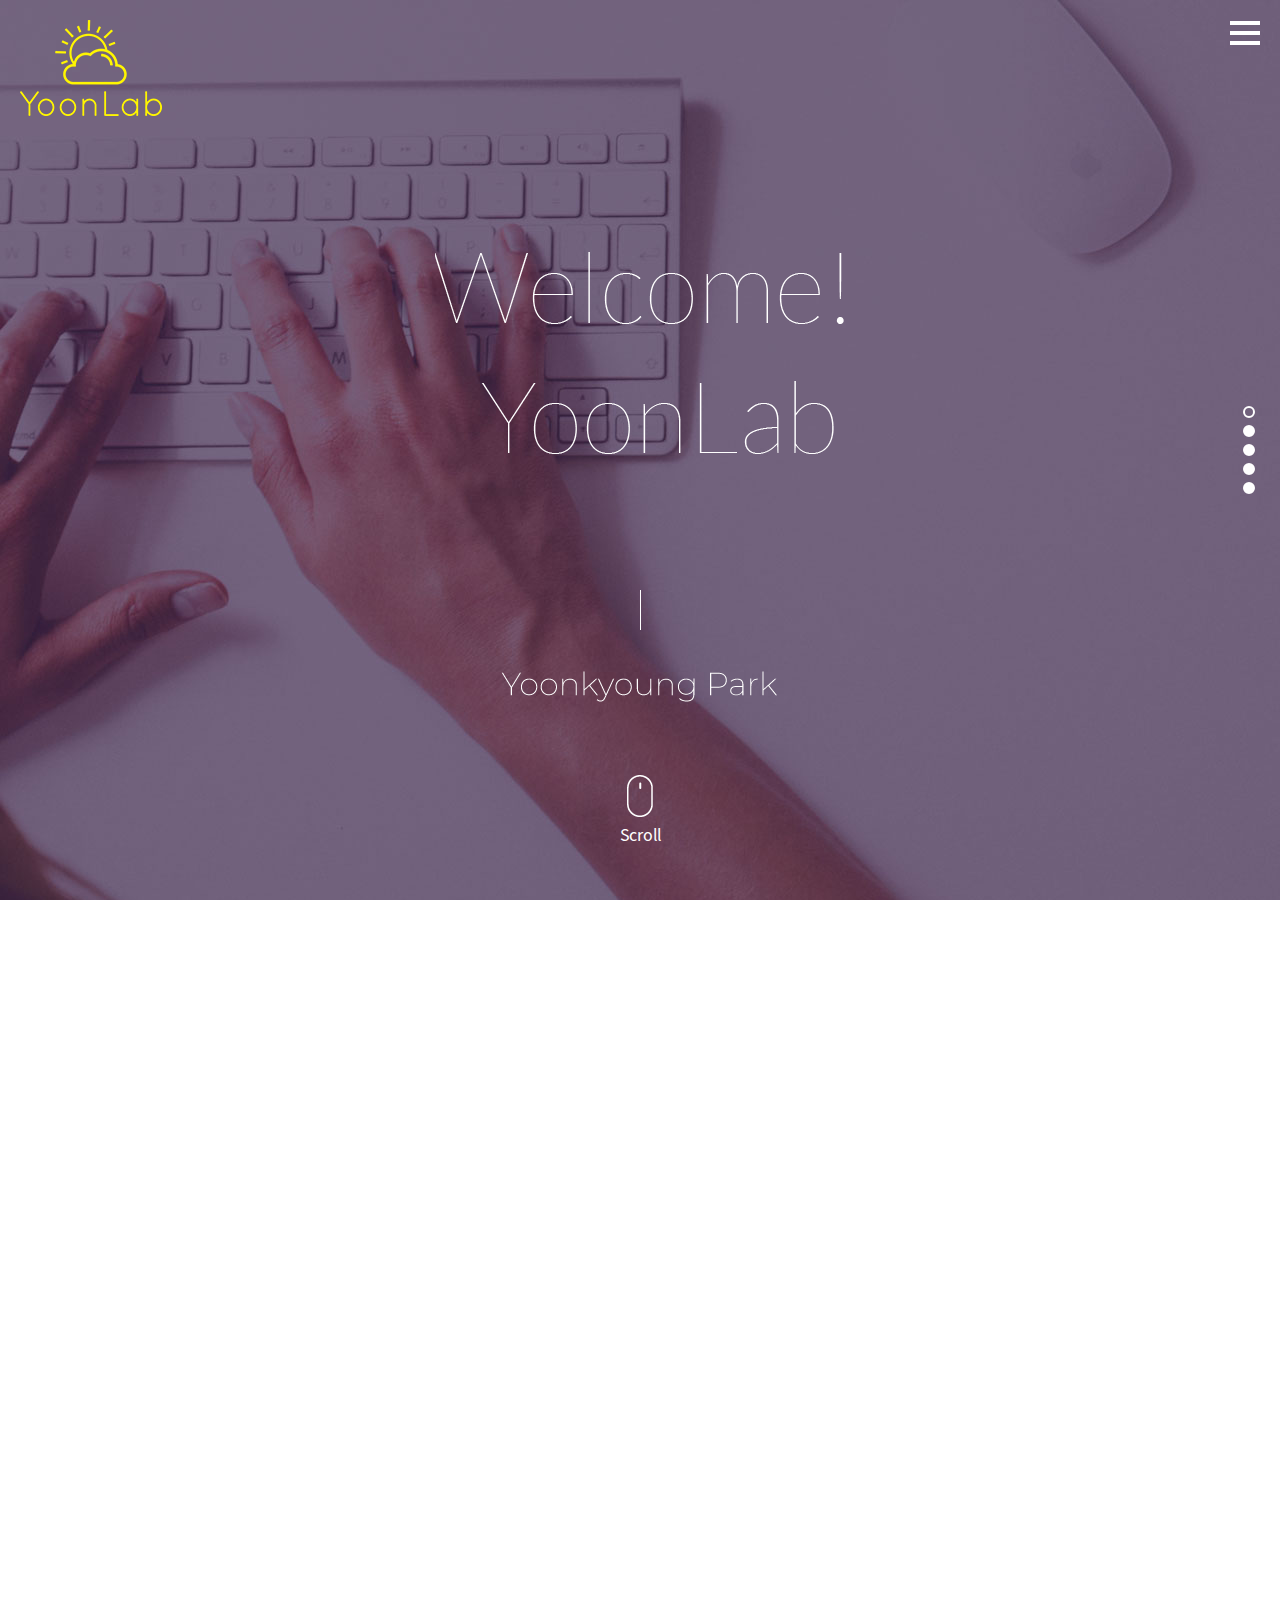
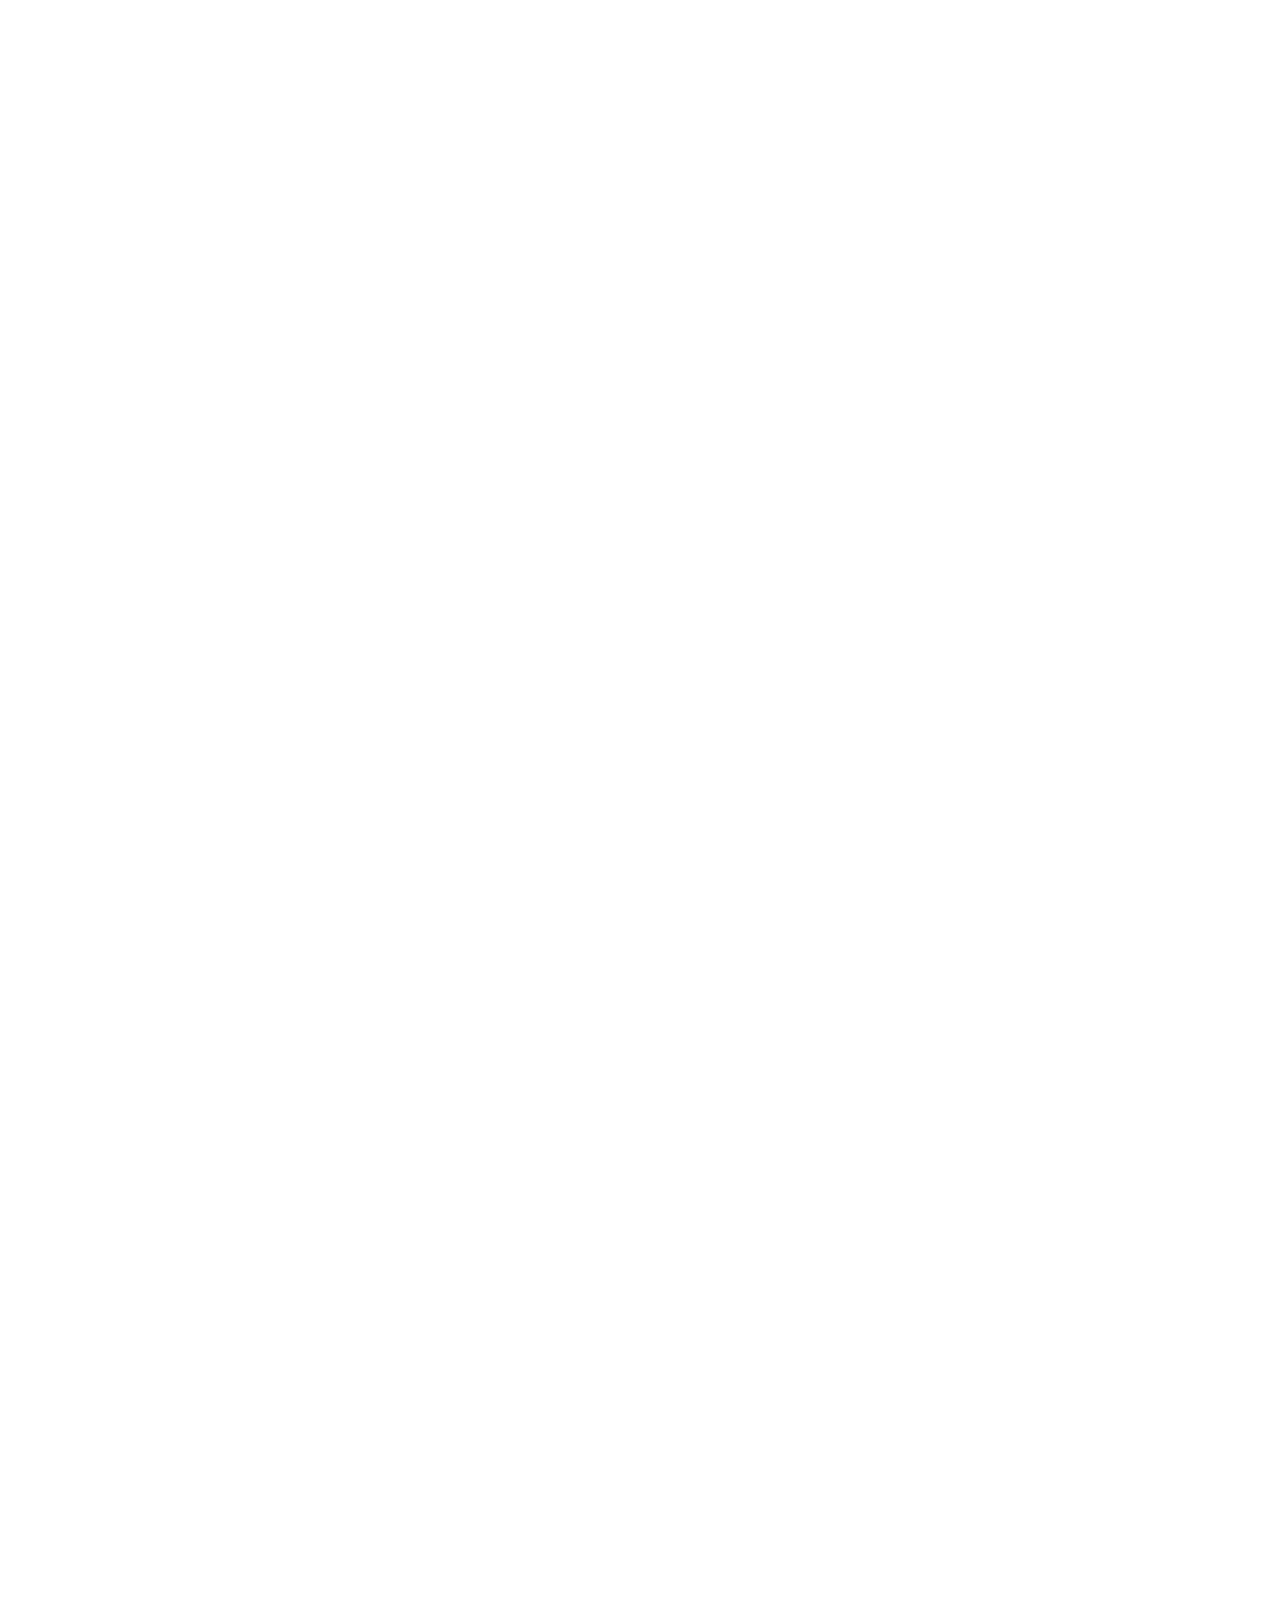
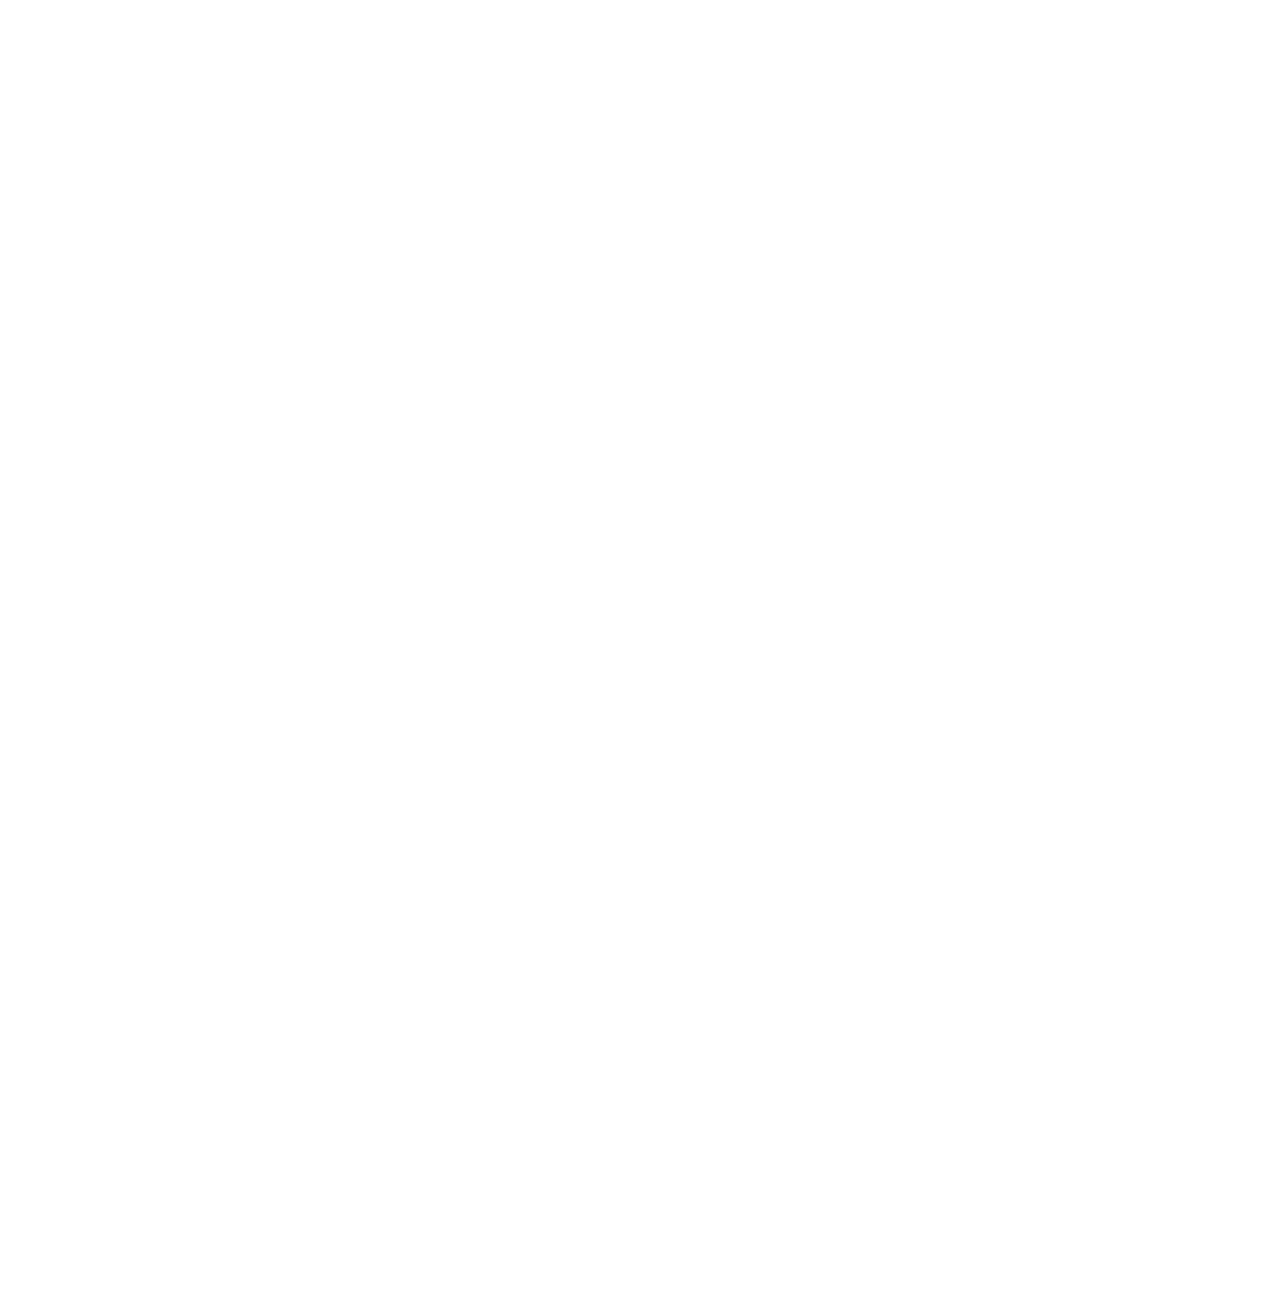
==== commit f4b12307: "Add files via upload" ====
--- a/index.html
+++ b/index.html
@@ -164,9 +164,11 @@
         </section>
         <section class="section" data-anchor="career" id="career_section">
           <div class="in-ct">
-            <h2 class="ir sub_tit">career</h2>
-            <p class="info_tit">EXPERIENCES</p>
-            <div class="border">
+            <div class="tit_wrap">
+              <h2 class="ir sub_tit">career</h2>
+              <p class="info_tit">EXPERIENCES</p>
+            </div>
+            <div class="career_wrap">
               <div class="icon clearfix">
                 <p class="date"><span class="date_txt">2017 . 11 - 2018 . 04</span></p>
                 <div class="text_wrap">
@@ -229,7 +231,12 @@
           </div>
         </section>
         <section class="section even" data-anchor="project" id="project_section">
-          <h1>PROJECT</h1>
+          <div class="in-ct">
+            <div class="tit_wrap">
+              <h2 class="ir sub_tit">project</h2>
+              <p class="info_tit">I focused on intuitive design and user interface</p>
+            </div>
+          </div>
         </section>
         <section class="section" data-anchor="contacts" id="contacts_section">
           <h1>CONTACTS</h1>
--- a/css/style.css
+++ b/css/style.css
@@ -5,7 +5,7 @@
 ol, ul {list-style: none;}
 table {border-collapse: collapse;border-spacing: 0;}
 a{display: inline-block;text-decoration: none;color: inherit;}
-em{font-style: normal}
+em,i{font-style: normal}
 /*common*/
 .ir{display: block;text-indent: -9999px}
 .full-ct{}
@@ -15,7 +15,7 @@
 .fll{float: left;}
 .flr{float: right;}
 .hide_tit{position: absolute;left: -9999px;}
-.sub_tit{}
+.sub_tit{margin: 100px auto 0;width: 330px;height: 66px;background-repeat: no-repeat}
 ::selection{color: #fff;background-color: #d3c022}
 
 /*layout*/
@@ -47,7 +47,9 @@
 .bg_cover {position: absolute; top: 0; left: 0; min-width: 100%; min-height: 100%;}
 
 /* Container */
-#home{background-image: url(../imgs/home_bg.jpg);background-repeat: no-repeat}
+.section.even{background-color: #241739;}
+/*home*/
+#home_section{background-image: url(../imgs/home_bg.jpg);background-repeat: no-repeat}
 .home_cnt{}
 .home_tit{position: absolute; top: 28%;left: 0;width: 100%;}
 .home_tit .ir{margin: auto;width: 410px;height: 202px;background-image: url(../imgs/home_title.png);}
@@ -59,48 +61,64 @@
 .home_scroll {cursor: pointer;}
 .scroll_ico {display: block;margin: auto;width: 26px;height: 42px;background-image: url(../imgs/mouse_scroll.png);}
 .scroll_tit{display: block;padding-top: 10px;font-weight: 300;}
-
-#profile .sub_tit{margin: 100px auto 0;width: 330px;height: 66px;background-image: url(../imgs/sub_tit_01.png);background-repeat: no-repeat}
+/*profile*/
+#profile_section .sub_tit{background-image: url(../imgs/sub_tit_01.png)}
 .prof_wrap {margin: 80px 0 0; padding-bottom: 80px;}
-.prof_wrap .info_tit {position: relative; margin-bottom: 40px; font-size: 36pxm; font-weight: 100; letter-spacing: 0; line-height: 1;}
+.prof_wrap .info_tit {position: relative; margin-bottom: 40px; font-size: 36px; font-weight: 100; letter-spacing: 0; line-height: 1;}
 #profile .info_tit:before {content: ""; position: absolute; top: 44px; left: 0; right: 0; height: 1px; background-color: #575757;}
 .prof_cnt {width: 50%; text-align: center;}
-.prof_top .name_info {display: inline-block;margin: auto; font-size: 40px;font-weight: 100; text-align: right; letter-spacing: -1px}
+.prof_top .name_info {display: inline-block;margin: 0 auto 10px; font-size: 40px;font-weight: 100; text-align: right; letter-spacing: -1px}
 .prof_top .name_txt {display: block;}
 .prof_top .thumb {display: inline-block; width: 300px; height: 334px}
-
 .my_photo {width: 100%;}
-.prof_btm {margin: 87px 0  0 59px;}
-.prof_info {font-family: 'Noto Sans KR', sans-serif;}
+.prof_btm {margin-top: 120px;}
+.prof_info {display: inline-block;}
 .prof_info .detail {float: left; font-size: 1.25em; line-height: 2.5;}
-.prof_info .detail_tit {clear: both; padding-right: 20px; width: 180px; text-align: right; color: #a990b3; letter-spacing: 1px;}
+.prof_info .detail_tit {clear: both; padding-right: 20px; width: 100px; text-align: right; color: #a990b3; letter-spacing: 1px;}
 .prof_info .detail_txt {width: auto; font-weight: 300; text-align: left;}
-.prof_wrap .flr {position: relative; width: 50%;}
-.prof_wrap .flr .top {}
-.prof_wrap .flr .top .skill_cnt {font-family: 'Montserrat', sans-serif; text-align: center;}
-.prof_wrap .flr .top .skill_cnt li {float: left; margin-top: 20px; width: 100%; text-align: left;}
-.prof_wrap .flr .top .skill_cnt li:nth-of-type(1) {margin-top: 6px;}
-.prof_wrap .flr .top .skill_cnt li .sub_tit {display: inline-block; font-size: 1.25em; margin-bottom: 4px;}
-.prof_wrap .flr .top .skill_cnt li .per {float: right; font-size: 1.25em; line-height: 1;}
-
-.prof_wrap .flr .top .skill_cnt li .bar_now {width: 0%; height: 12px; background-color: #d3c022;}
-
-.prof_wrap .flr .top .skill_cnt li .bar_100 {margin-top: 4px; width: 100%; height: 12px; background-color: #999;}
-
-.prof_wrap .flr .btm {margin-top: 80px;}
-.prof_wrap .flr .btm .hobby {text-align: center;}
-.prof_wrap .flr .btm .hobby li {float: left; width: 25%;}
-.prof_wrap .flr .btm .hobby li img {display: block; margin: auto;}
-.prof_wrap .flr .btm .hobby li span {display: inline-block; padding-top: 10px; font-weight: 300;}
-.prof_wrap .flr .btm .hobby li:nth-child(5) {clear: both;}
-.prof_wrap .flr .btm .hobby li:nth-child(4)~li {margin-top: 40px;}
+.skill_hb {position: relative; width: 50%;}
+.skill_area {padding-top:10px}
+.skill_cnt {text-align: center;}
+.skill_cnt .skill_list {float: left; margin-top: 20px; width: 100%; text-align: left;}
+.skill_cnt .first_list {margin-top: 6px;}
+.skill_list .subject {display: inline-block; font-size: 1.25em; margin-bottom: 4px;}
+.skill_list .per {float: right; font-size: 1.25em; line-height: 1;}
+.skill_list .bar_now {width: 0%; height: 12px; background-color: #d3c022;}
+.skill_list .bar_100 {margin-top: 4px; width: 100%; height: 12px; background-color: #999;}
+.hobby_area {margin-top: 60px;}
+.hobby_area .hobby {text-align: center;}
+.hobby_list {float: left; width: 25%;}
+.hobby_ico {display: block; margin: auto;}
+.hobby_txt {display: inline-block; padding-top: 10px; font-weight: 300;}
+/*.prof_wrap .flr .btm .hobby li:nth-child(5) {clear: both;}*/
+.hobby_list.line2 {margin-top: 40px;}
 
 
+/*career*/
+#career_section{background-image: url(../imgs/bg_02.png);background-repeat: no-repeat}
+#career_section .sub_tit{background-image: url(../imgs/sub_tit_02.png);}
+#career_section .info_tit{margin: 40px auto 0;width: 230px;height: 32px;background-image: url(../imgs/info_tit_02.png);background-repeat: no-repeat;text-indent: -9999px;}
 
 
-.section.even{background-color: #241739;}
-#career{background-image: url(../imgs/bg_02.png);background-repeat: no-repeat}
-#contacts{background-image: url(../imgs/bg_03.png);background-repeat: no-repeat}
+.border {position: relative;}
+.border:after {content: ""; position: absolute; top: 10px; bottom: 20px; left: 50%; width: 1px; transform: translateX(-50%); background-color: #575757;}
+.border .icon {position: relative; margin: 50px 0;}
+.border .icon:before {content: ""; position: absolute; z-index: 1; top: 5px; left: 50%; width: 14px; height: 14px; background-color: #dbd00f; transform: translateX(-50%) rotate(-45deg);}
+.border .icon .date {float: left;width: 50%;font-size: 20px; font-weight: 300; text-align: right; line-height: 1.1;}
+.border .icon .date .date_txt {padding-right: 50px;}
+.border .icon .text_wrap {float: right;width: 50%;letter-spacing: -1px; line-height: 1.8;}
+.text_area {padding-left: 50px;}
+.career_info {display: block;font-size: 18px;}
+/*.border .icon .text_area span:nth-child(1) {padding-bottom: 15px; font-size: 1.25em; font-weight: 100;line-height: 1;}*/
+.career_info .bold {font-size: 22px; font-weight: normal;}
+.border .icon .text_area .desc {display: block;padding-left: 16px; color: #bbb; font-size: 15px; line-height: 1.5;}
+.border .icon .text_area .desc_txt {padding-left: 12px;}
+.border .icon .text_area .line_br {margin-bottom: 20px;}
+
+/*contacts*/
+#contacts_section{background-image: url(../imgs/bg_03.png);background-repeat: no-repeat}
+
+
 #fp-nav ul li{margin: 6px;}
 #fp-nav ul li a{background-color: #fff;overflow: hidden;width: 8px!important;height: 8px!important;border-radius: 6px;border: 2px solid #fff;}
 #fp-nav ul li a.active{background-color: transparent;}
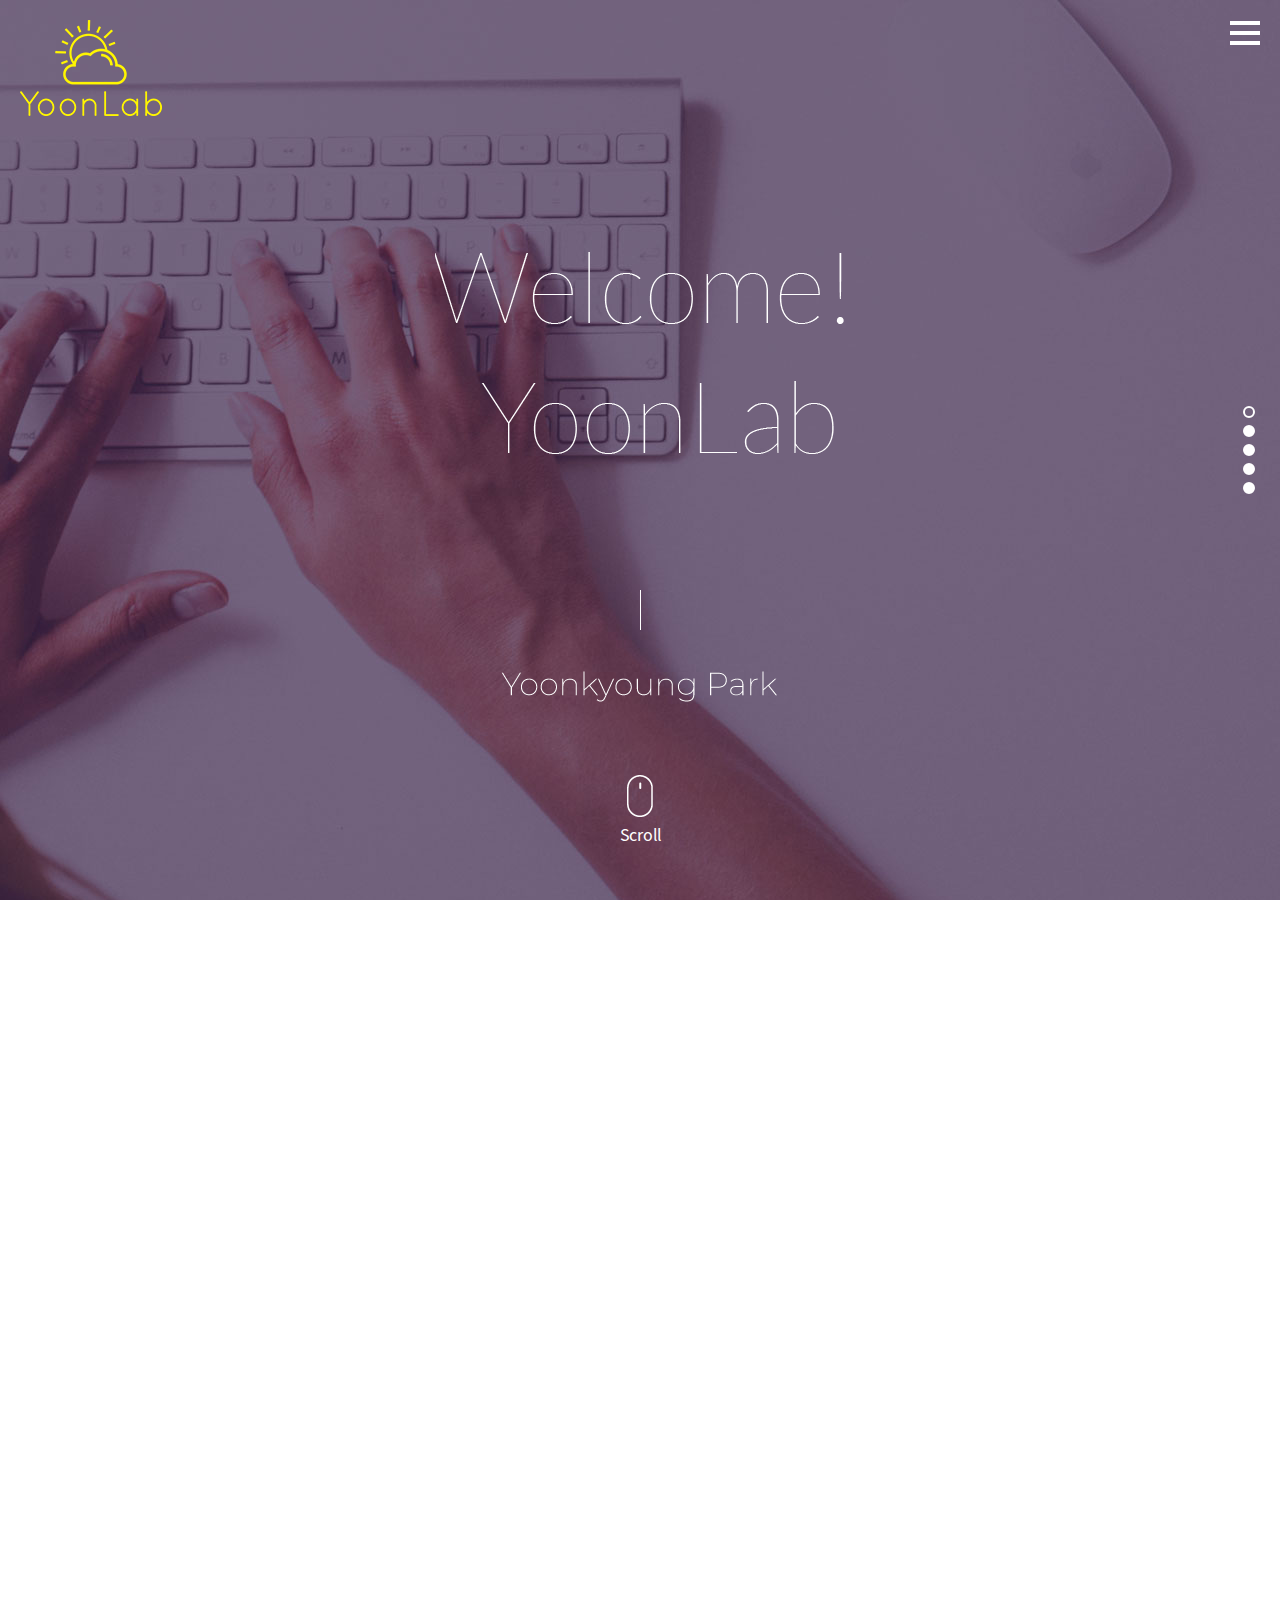
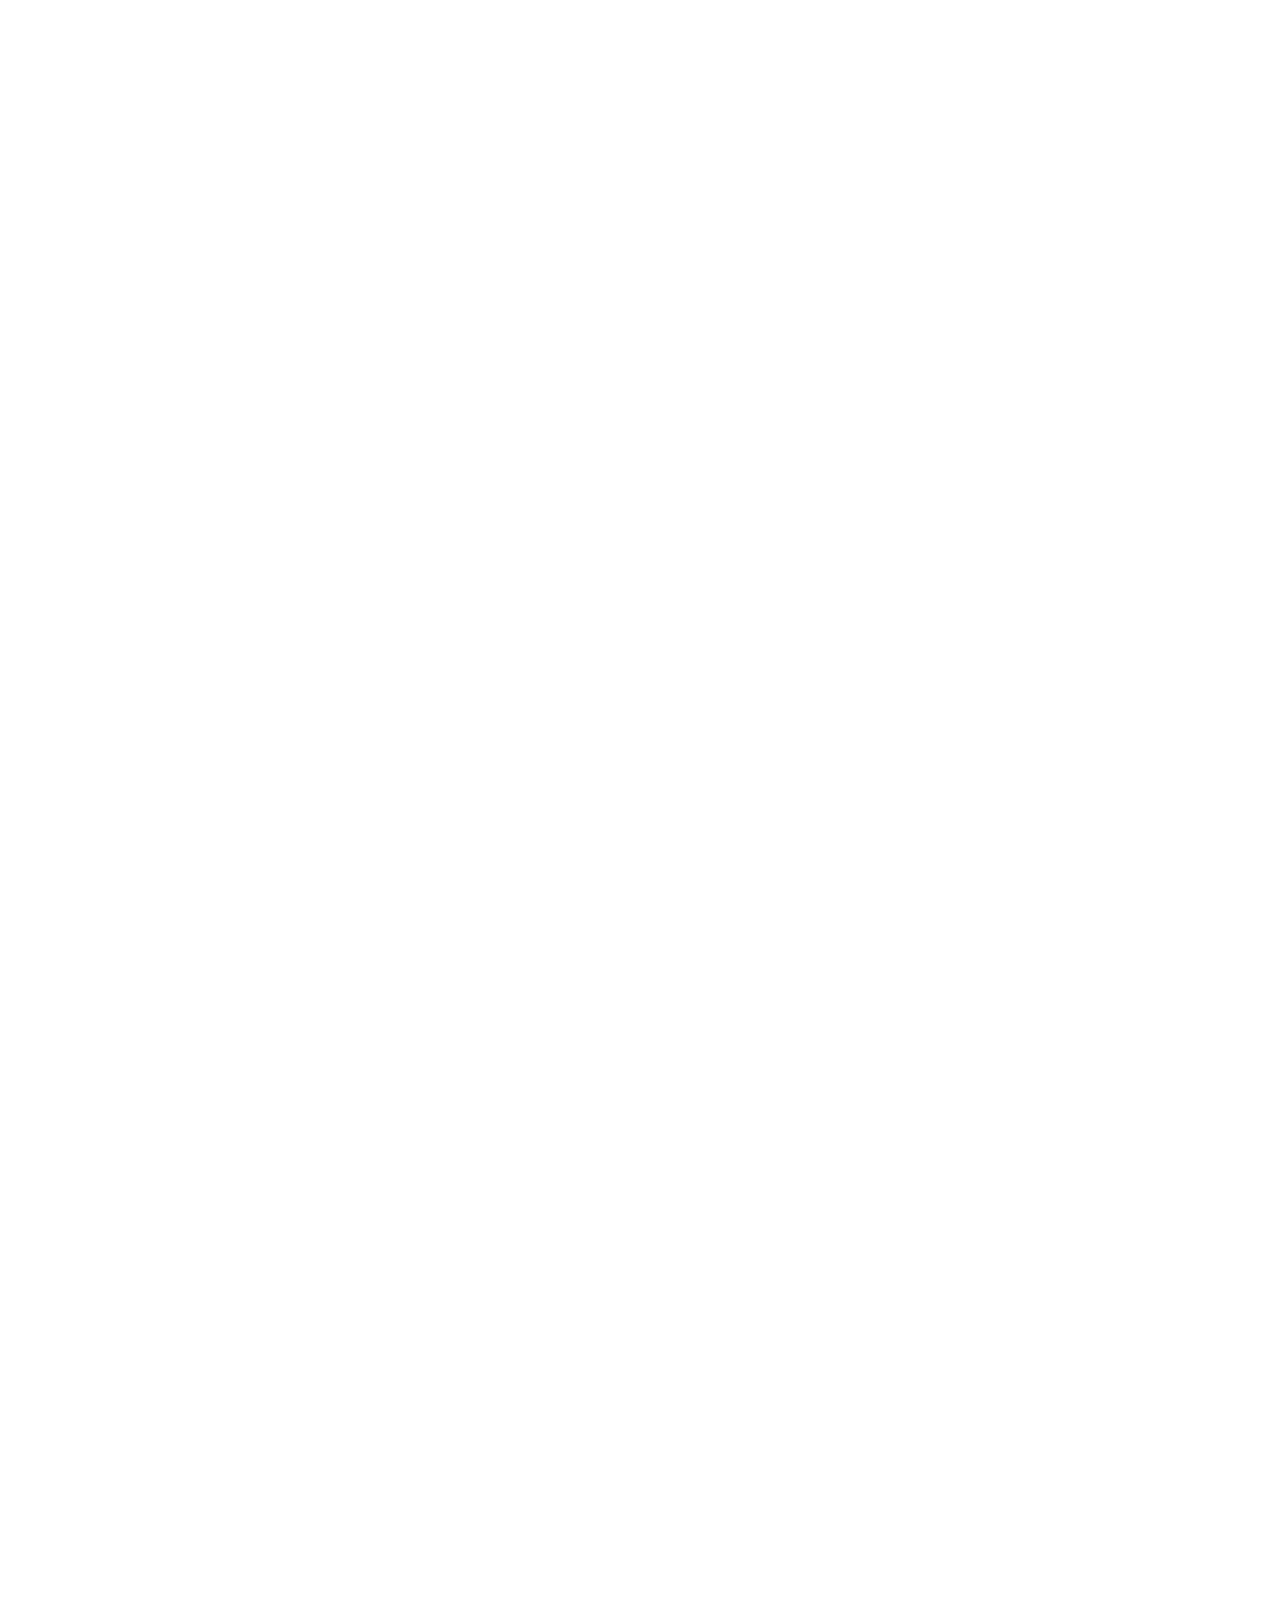
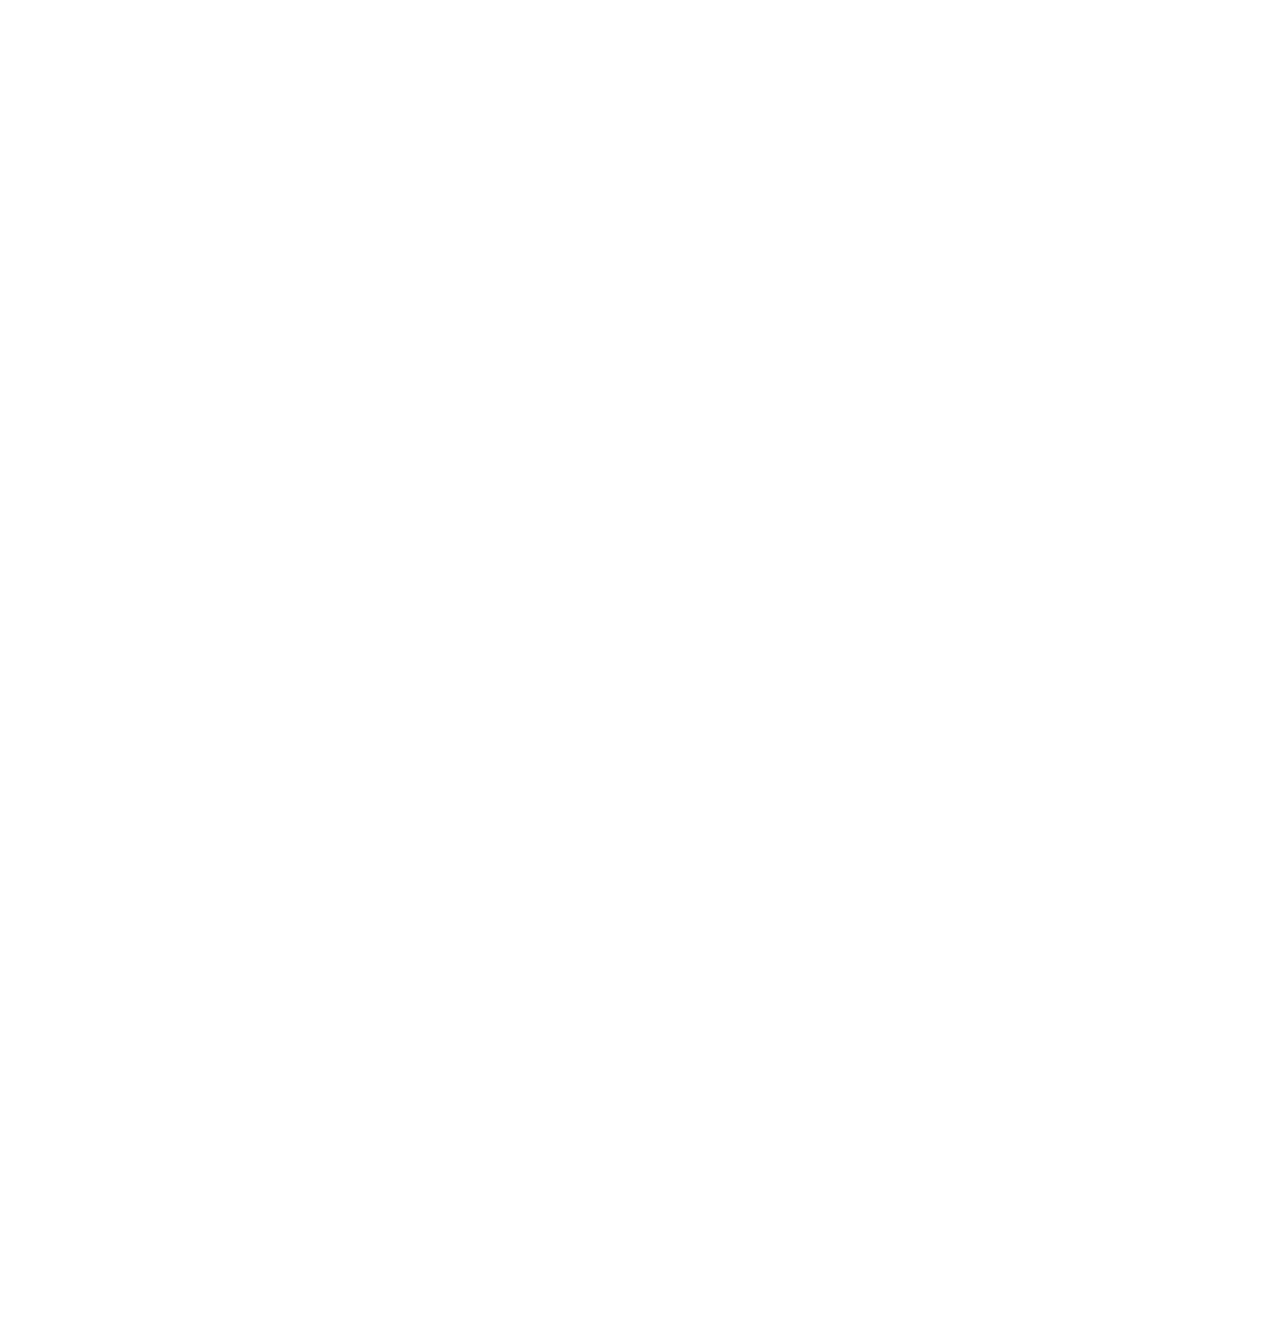
==== commit a901f35d: "Add files via upload" ====
--- a/index.html
+++ b/index.html
@@ -170,61 +170,71 @@
             </div>
             <div class="career_wrap">
               <div class="icon clearfix">
-                <p class="date"><span class="date_txt">2017 . 11 - 2018 . 04</span></p>
-                <div class="text_wrap">
-                  <p class="text_area">
-                    <span class="career_info"><b class="bold">그린컴퓨터아트학원</b></span>
-                    <span class="career_info">웹퍼블리셔 프론트엔드 과정 수료</span>
-                  </p>
-                </div>
-              </div>
-              <div class="icon clearfix">
-                <p class="date"><span class="date_txt">2015 . 03 -  2016 . 03</span></p>
-                <div class="text_wrap">
-                  <p class="text_area">
-                    <span class="career_info"><b class="bold">주)엠크라스</b> 기획영업팀 대리</span>
-                    <span class="career_info">앙코르앱 음악 다운로드 개발 프로젝트</span>
-                    <em class="desc">역할<i class="desc_txt">음악 다운로드에 대한 상세 기획</i></em>
-                    <em class="desc line_br">성과<i class="desc_txt">구글 앱스토어 순위 47위에서 20위로 진입</i></em>
-                    <span class="career_info">모바일 오디오 광고 MAAP 개발 프로젝트</span>
-                    <em class="desc line_br">역할<i class="desc_txt">개발 기획 및 제휴사 영업</i></em>
-                    <span class="career_info">mp3 플레이어앱 리플레이어 개발 프로젝트</span>
-                    <em class="desc">역할<i class="desc_txt">리플레이어 메인 기획자 (전체 기획의 80% 담당)</i></em>
-                  </p>
-                </div>
-              </div>
-              <div class="icon clearfix">
-                <p class="date"><span class="date_txt">2013 . 12 -  2014 . 11</span></p>
-                <div class="text_wrap">
-                  <p class="text_area">
-                    <span class="career_info"><b class="bold">WMI엔터테인먼트</b> 공연기획 사원</span>
-                    <span class="career_info">연주회 조연출</span>
-                    <em class="desc">공연일<i class="desc_txt">2014. 06. 21</i></em>
-                    <em class="desc">공연명<i class="desc_txt">IN THE WORLD MUSIC (세계음악속으로)</i></em>
-                    <em class="desc line_br space">역<i class="desc_txt"></i>할<i class="desc_txt">공연기획 및 진행</i></em>
-                    <span class="career_info">홍보 동영상 제작</span>
-                    <em class="desc">내용<i class="desc_txt">임원들과 회원들이 함께한 하와이 우쿨렐레 마스터클래스 홍보영상</i></em>
-                    <em class="desc">성과<i class="desc_txt">홍보영상을 배포하여 회원유치</i></em>
-                  </p>
-                </div>
-              </div>
-              <div class="icon clearfix">
-                <p class="date"><span class="date_txt">2010 . 03 -  2014 . 02</span></p>
-                <div class="text_wrap">
-                  <p class="text_area">
-                    <span class="career_info"><b class="bold">국립군산대학교 음악과</b> (작곡)</span>
-                    <em class="desc">복수전공<i class="desc_txt">경영</i></em>
-                    <em class="desc space">학<i class="desc_txt"></i><i class="desc_txt"></i>점<i class="desc_txt">3.81 / 4.5</i></em>
-                    <em class="desc">졸업논문<i class="desc_txt">국내의 연예 매니지먼트 산업에 관한 연구</i></em>
-                  </p>
-                </div>
-              </div>
-              <div class="icon clearfix">
-                <p class="date"><span class="date_txt">2003 . 03 -  2007 . 02</span></p>
-                <div class="text_wrap">
-                  <p class="text_area">
-                    <span class="career_info"><b class="bold">논산여자고등학교</b> (문과)</span>
-                  </p>
+                <div class="text_wrap fll">
+                  <div class="text_inner flr">
+                    <p class="date"><span class="date_txt">2017 . 11 - 2018 . 04</span></p>
+                    <p class="text_area">
+                      <span class="career_info tit"><b class="bold">그린컴퓨터아트학원</b></span>
+                      <span class="career_info tit">웹퍼블리셔 프론트엔드 과정 수료</span>
+                    </p>
+                  </div>
+                </div>
+              </div>
+              <div class="icon clearfix">
+                <div class="text_wrap flr">
+                  <div class="text_inner">
+                    <p class="date"><span class="date_txt">2015 . 03 -  2016 . 03</span></p>
+                    <p class="text_area">
+                      <span class="career_info"><b class="bold">주)엠크라스</b> 기획영업팀 대리</span>
+                      <span class="career_info">앙코르앱 음악 다운로드 개발 프로젝트</span>
+                      <em class="desc">역할<i class="desc_txt">음악 다운로드에 대한 상세 기획</i></em>
+                      <em class="desc line_br">성과<i class="desc_txt">구글 앱스토어 순위 47위에서 20위로 진입</i></em>
+                      <span class="career_info">모바일 오디오 광고 MAAP 개발 프로젝트</span>
+                      <em class="desc line_br">역할<i class="desc_txt">개발 기획 및 제휴사 영업</i></em>
+                      <span class="career_info">mp3 플레이어앱 리플레이어 개발 프로젝트</span>
+                      <em class="desc">역할<i class="desc_txt">리플레이어 메인 기획자 (전체 기획의 80% 담당)</i></em>
+                    </p>
+                  </div>
+                </div>
+              </div>
+              <div class="icon clearfix">
+                <div class="text_wrap fll">
+                  <div class="text_inner flr">
+                    <p class="date"><span class="date_txt">2013 . 12 -  2014 . 11</span></p>
+                    <p class="text_area">
+                      <span class="career_info"><b class="bold">WMI엔터테인먼트</b> 공연기획 사원</span>
+                      <span class="career_info">연주회 조연출</span>
+                      <em class="desc">공연일<i class="desc_txt">2014. 06. 21</i></em>
+                      <em class="desc">공연명<i class="desc_txt">IN THE WORLD MUSIC (세계음악속으로)</i></em>
+                      <em class="desc line_br space">역<i class="desc_txt"></i>할<i class="desc_txt">공연기획 및 진행</i></em>
+                      <span class="career_info">홍보 동영상 제작</span>
+                      <em class="desc">내용<i class="desc_txt">임원들과 회원들이 함께한 하와이 우쿨렐레 마스터클래스 홍보영상</i></em>
+                      <em class="desc">성과<i class="desc_txt">홍보영상을 배포하여 회원유치</i></em>
+                    </p>
+                  </div>
+                </div>
+              </div>
+              <div class="icon clearfix">
+                <div class="text_wrap flr">
+                  <div class="text_inner">
+                    <p class="date"><span class="date_txt">2010 . 03 -  2014 . 02</span></p>
+                    <p class="text_area">
+                      <span class="career_info"><b class="bold">국립군산대학교 음악과</b> (작곡)</span>
+                      <em class="desc">복수전공<i class="desc_txt">경영</i></em>
+                      <em class="desc space">학<i class="desc_txt"></i><i class="desc_txt"></i>점<i class="desc_txt">3.81 / 4.5</i></em>
+                      <em class="desc">졸업논문<i class="desc_txt">국내의 연예 매니지먼트 산업에 관한 연구</i></em>
+                    </p>
+                  </div>
+                </div>
+              </div>
+              <div class="icon clearfix">
+                <div class="text_wrap fll">
+                  <div class="text_inner flr">
+                    <p class="date"><span class="date_txt">2003 . 03 -  2007 . 02</span></p>
+                    <p class="text_area">
+                      <span class="career_info tit"><b class="bold">논산여자고등학교</b> (문과)</span>
+                    </p>
+                  </div>
                 </div>
               </div>
             </div>
@@ -236,15 +246,71 @@
               <h2 class="ir sub_tit">project</h2>
               <p class="info_tit">I focused on intuitive design and user interface</p>
             </div>
+            <div class="proj_wrap">
+              <ul class="proj">
+                <li class="proj_list list_01">
+                  <div class="proj_int">
+                    <div class="tit">JYP엔터테인먼트 홈페이지 리뉴얼</div>
+                    <div class="ex">" 웹접근성을 고려한 PHP활용 웹사이트 "</div>
+                  </div>
+                  <div class="proj_info_wrap clearfix">
+                    <div class="fll thumb"><img src="imgs/proj_01.jpg" alt="jyp엔터테인먼트 웹사이트 리뉴얼" class="img"></div>
+                    <div class="fll info">
+                      <ul class="text_wrap">
+                        <li class="proj_text clearfix"><em class="tit first">Title</em><span class="ex first">JYP entertainment</span></li>
+                        <li class="proj_text clearfix"><em class="tit">Type</em><span class="ex">PC Web</span></li>
+                        <li class="proj_text clearfix"><em class="tit">Period</em><span class="ex">4 weeks</span></li>
+                        <li class="proj_text clearfix"><em class="tit">Color</em><span class="ex"><span class="color">#2faeff<i class="color_01 color_block"></i></span>
+                        <span class="color">#222<i class="color_02 color_block"></i></span>
+                        <span class="color">#FFF<i class="color_03 color_block"></i></span></span></li>
+                      </ul>
+                      <div class="site_wrap">
+                        <a href="" class="go_site"><span>Site view</span></a>
+                      </div>
+                    </div>
+                  </div>
+                </li>
+                <li class="proj_list list_02">
+                  <div class="proj_int">
+                    <div class="tit">JYP엔터테인먼트 홈페이지 리뉴얼</div>
+                    <div class="ex">“ HTML5와 CSS3를 활용 반응형 웹 ”</div>
+                  </div>
+                  <div class="proj_info_wrap clearfix">
+                    <div class="fll thumb"><img src="imgs/proj_01.jpg" alt="jyp엔터테인먼트 웹사이트 리뉴얼" class="img"></div>
+                    <div class="fll info">
+                      <ul class="text_wrap">
+                        <li class="proj_text clearfix"><em class="tit first">Title</em><span class="ex first">JYP entertainment</span></li>
+                        <li class="proj_text clearfix"><em class="tit">Type</em><span class="ex">Responsive</span></li>
+                        <li class="proj_text clearfix"><em class="tit">Period</em><span class="ex">4 weeks</span></li>
+                        <li class="proj_text clearfix"><em class="tit">Color</em><span class="ex"><span class="color">#2faeff<i class="color_01 color_block"></i></span>
+                        <span class="color">#222<i class="color_02 color_block"></i></span>
+                        <span class="color">#FFF<i class="color_03 color_block"></i></span></span></li>
+                      </ul>
+                      <div class="site_wrap">
+                        <a href="" class="go_site"><span>Site view</span></a>
+                      </div>
+                    </div>
+                  </div>
+                </li>
+              </ul>
+            </div>
           </div>
         </section>
         <section class="section" data-anchor="contacts" id="contacts_section">
-          <h1>CONTACTS</h1>
+           <div class="in-ct">
+            <div class="tit_wrap">
+              <h2 class="ir sub_tit">contacts</h2>
+              <p class="info_tit">I am ready !</p>
+            </div>
+            <div class="cont_area">
+              <p class="mail">pyk0233@naver.com</p>
+            </div>
+          </div>
         </section>
       </div>
     </div>
     <footer>
-      
+      <div class="copy">Copyright(C)2018.All rights reserved by yoonkp.</div>
     </footer>
   </div>
 </body>
--- a/css/style.css
+++ b/css/style.css
@@ -9,13 +9,16 @@
 /*common*/
 .ir{display: block;text-indent: -9999px}
 .full-ct{}
-.in-ct{margin: 0 auto;width: 1440px}
+.in-ct{margin: 0 auto;padding: 0 80px;width: 1200px}
 .clearfix:after{content: "";display: block;clear: both}
 .ellipsis{overflow: hidden;white-space: nowrap;text-overflow: ellipsis;}
 .fll{float: left;}
 .flr{float: right;}
 .hide_tit{position: absolute;left: -9999px;}
 .sub_tit{margin: 100px auto 0;width: 330px;height: 66px;background-repeat: no-repeat}
+.info_tit{margin: 60px auto 0;width: 230px;height: 32px;background-repeat: no-repeat;text-indent: -9999px}
+.tit_wrap{position: relative;}
+.tit_wrap:after{content: "";position: absolute;bottom: 60px;left: 0;width: 100%;height: 1px;background-color: #575757;}
 ::selection{color: #fff;background-color: #d3c022}
 
 /*layout*/
@@ -48,7 +51,7 @@
 
 /* Container */
 .section.even{background-color: #241739;}
-/*home*/
+/* home */
 #home_section{background-image: url(../imgs/home_bg.jpg);background-repeat: no-repeat}
 .home_cnt{}
 .home_tit{position: absolute; top: 28%;left: 0;width: 100%;}
@@ -94,29 +97,44 @@
 .hobby_list.line2 {margin-top: 40px;}
 
 
-/*career*/
-#career_section{background-image: url(../imgs/bg_02.png);background-repeat: no-repeat}
-#career_section .sub_tit{background-image: url(../imgs/sub_tit_02.png);}
-#career_section .info_tit{margin: 40px auto 0;width: 230px;height: 32px;background-image: url(../imgs/info_tit_02.png);background-repeat: no-repeat;text-indent: -9999px;}
 
 
-.border {position: relative;}
-.border:after {content: ""; position: absolute; top: 10px; bottom: 20px; left: 50%; width: 1px; transform: translateX(-50%); background-color: #575757;}
-.border .icon {position: relative; margin: 50px 0;}
-.border .icon:before {content: ""; position: absolute; z-index: 1; top: 5px; left: 50%; width: 14px; height: 14px; background-color: #dbd00f; transform: translateX(-50%) rotate(-45deg);}
-.border .icon .date {float: left;width: 50%;font-size: 20px; font-weight: 300; text-align: right; line-height: 1.1;}
-.border .icon .date .date_txt {padding-right: 50px;}
-.border .icon .text_wrap {float: right;width: 50%;letter-spacing: -1px; line-height: 1.8;}
-.text_area {padding-left: 50px;}
+
+/* career */
+#career_section{background-image: url(../imgs/bg_02.png);background-repeat: no-repeat}
+#career_section .sub_tit{background-image: url(../imgs/sub_tit_02.png)}
+#career_section .info_tit{background-image: url(../imgs/info_tit_02.png)}
+.career_wrap {position: relative;margin-bottom: 120px;}
+.career_wrap:after {content: ""; position: absolute; top: 10px; bottom: 20px; left: 50%; width: 1px; transform: translateX(-50%); background-color: #575757;}
+.career_wrap .icon {position: relative; margin: 80px 0;}
+.career_wrap .icon:before {content: ""; position: absolute; z-index: 1; top: 5px; left: 50%; width: 14px; height: 14px; background-color: #dbd00f; transform: translateX(-50%) rotate(-45deg)}
+.career_wrap .text_wrap {width: 50%;letter-spacing: -1px; line-height: 1.8;text-align: left}
+.career_wrap .text_wrap.fll .text_inner {padding-right: 50px}
+.career_wrap .text_wrap.flr .text_inner {padding-left: 50px}
+.career_wrap .date {padding-top: 10px;color: #78cef1;font-size: 42px;font-weight: 300}
+
 .career_info {display: block;font-size: 18px;}
-/*.border .icon .text_area span:nth-child(1) {padding-bottom: 15px; font-size: 1.25em; font-weight: 100;line-height: 1;}*/
-.career_info .bold {font-size: 22px; font-weight: normal;}
-.border .icon .text_area .desc {display: block;padding-left: 16px; color: #bbb; font-size: 15px; line-height: 1.5;}
-.border .icon .text_area .desc_txt {padding-left: 12px;}
-.border .icon .text_area .line_br {margin-bottom: 20px;}
+.career_info.tit {text-align: right;}
+.career_info .bold {font-size: 28px; font-weight: normal;line-height: 0;}
+.career_wrap .text_area{padding-top: 8px;}
+.career_wrap .text_area .desc {display: block;color: #bbb; font-size: 15px;}
+.career_wrap .text_area .desc_txt {padding-left: 12px}
+.career_wrap .text_area .line_br {margin-bottom: 20px}
 
-/*contacts*/
+
+/* project */
+#project_section{}
+#project_section .sub_tit{width: 368px;background-image: url(../imgs/sub_tit_03.png)}
+#project_section .info_tit{width: 610px;height: 30px;background-image: url(../imgs/info_tit_03.png)}
+
+
+/* contacts */
 #contacts_section{background-image: url(../imgs/bg_03.png);background-repeat: no-repeat}
+#contacts_section .tit_wrap:after{left: 25%;bottom: -20px;width: 50%;background-color: #888;}
+#contacts_section .sub_tit{margin-top: 0;width: 450px;background-image: url(../imgs/sub_tit_04.png)}
+#contacts_section .info_tit{width: 340px;height: 62px;background-image: url(../imgs/info_tit_04.png)}
+.cont_area{padding-top: 50px;text-align: center;}
+.cont_area .mail{color: #dbd00f;font-size: 2.25em;font-weight: 100;}
 
 
 #fp-nav ul li{margin: 6px;}
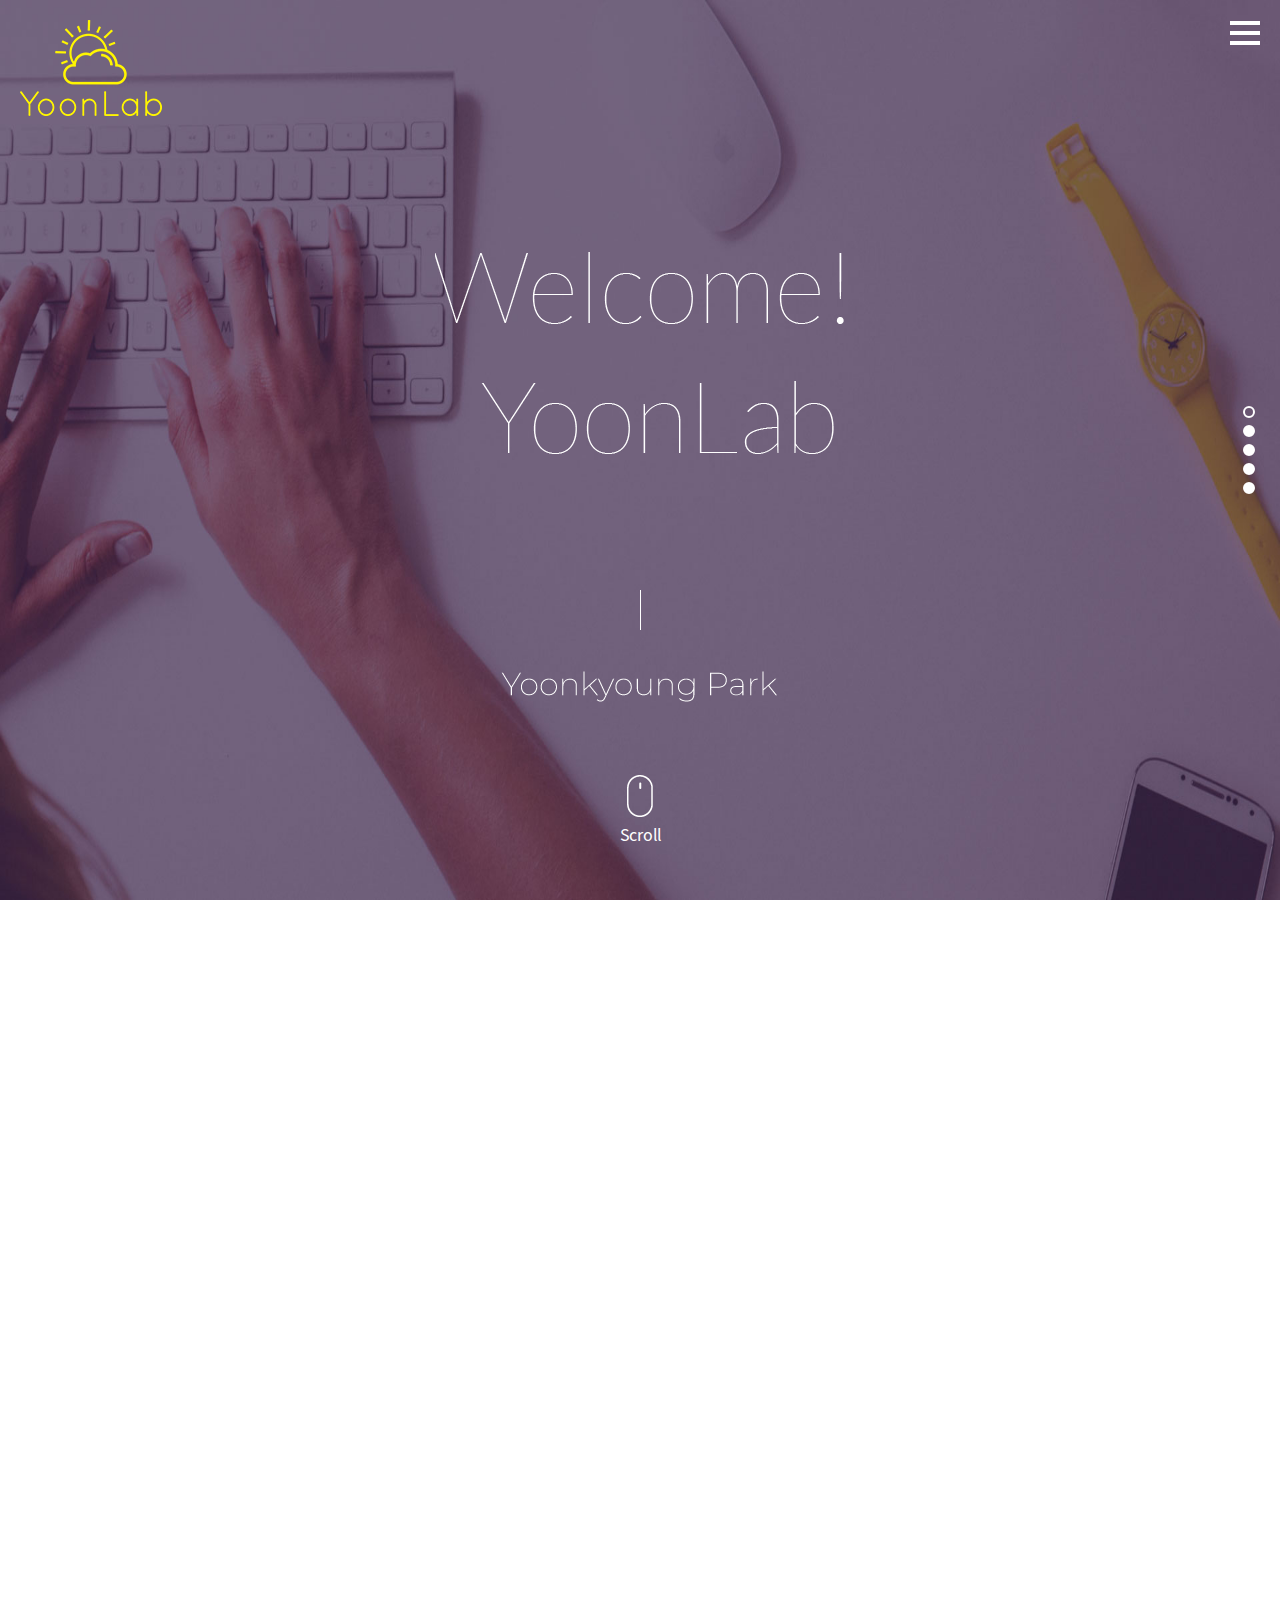
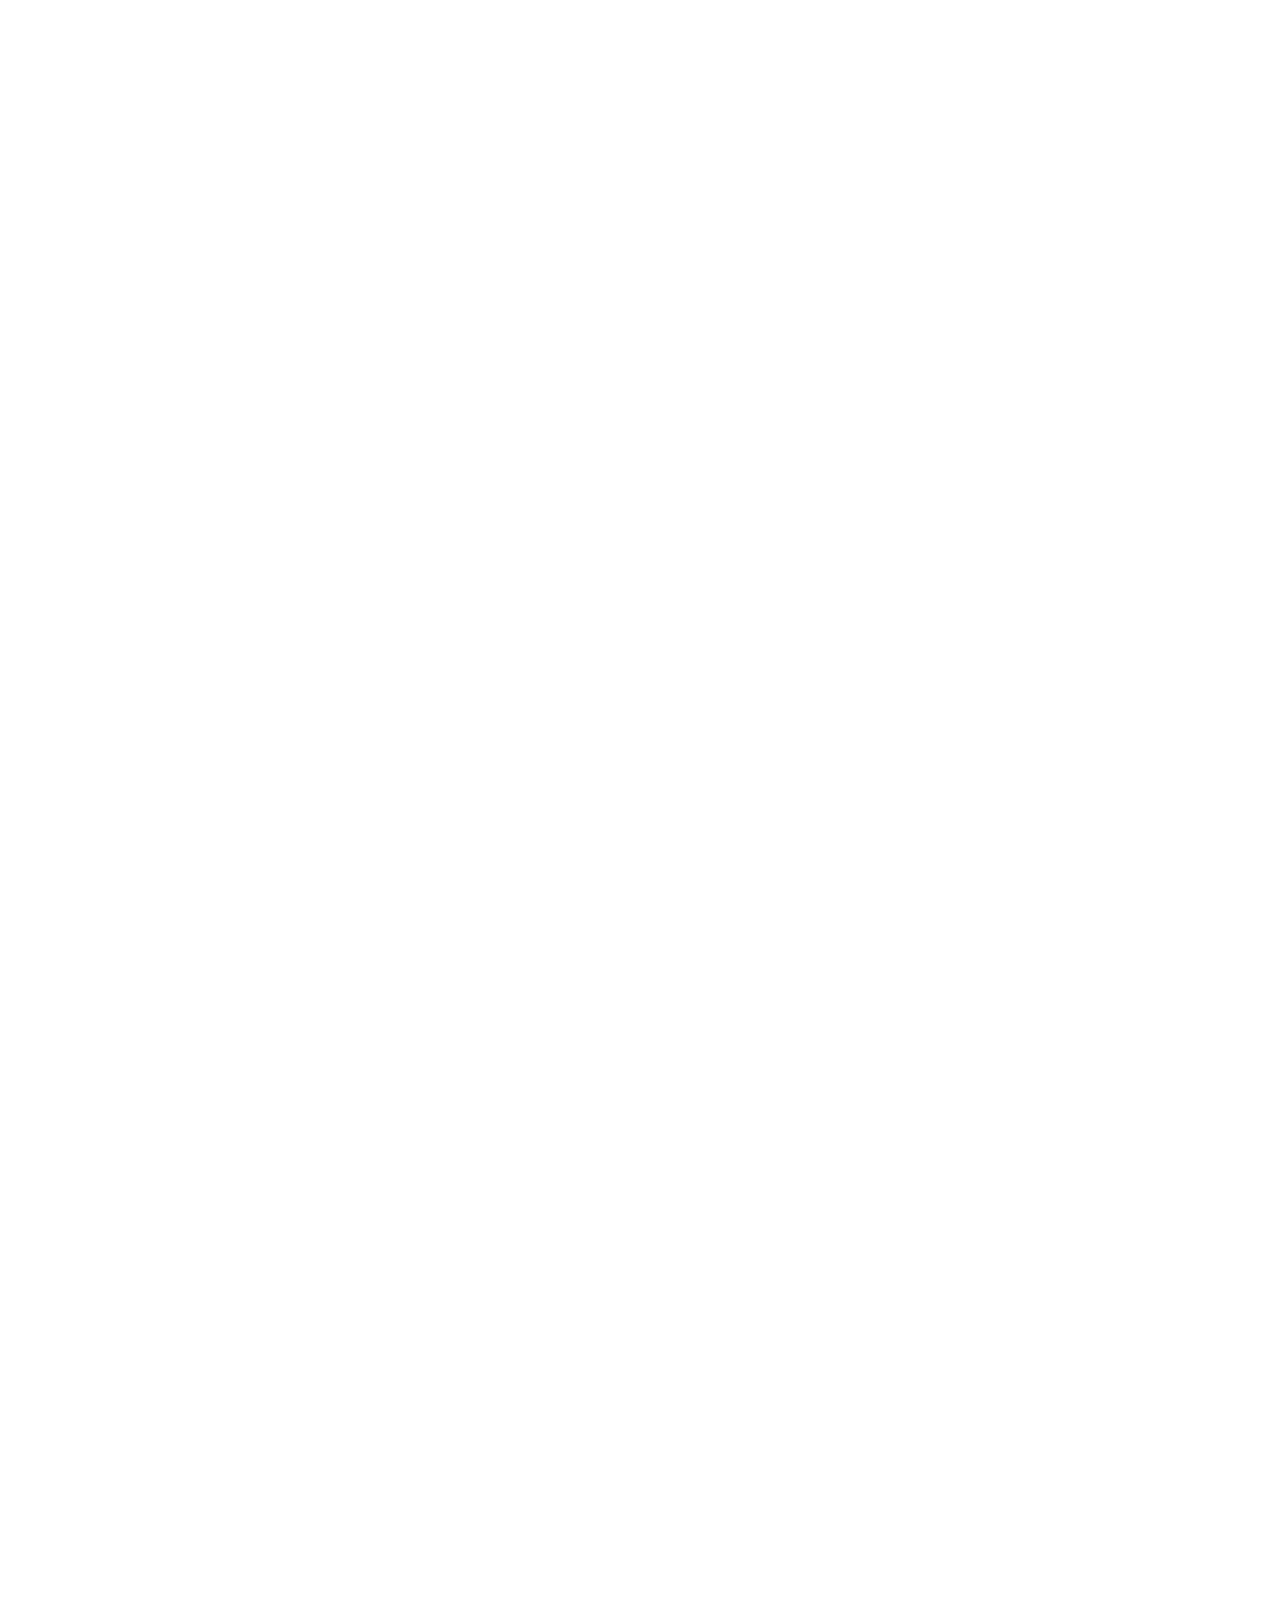
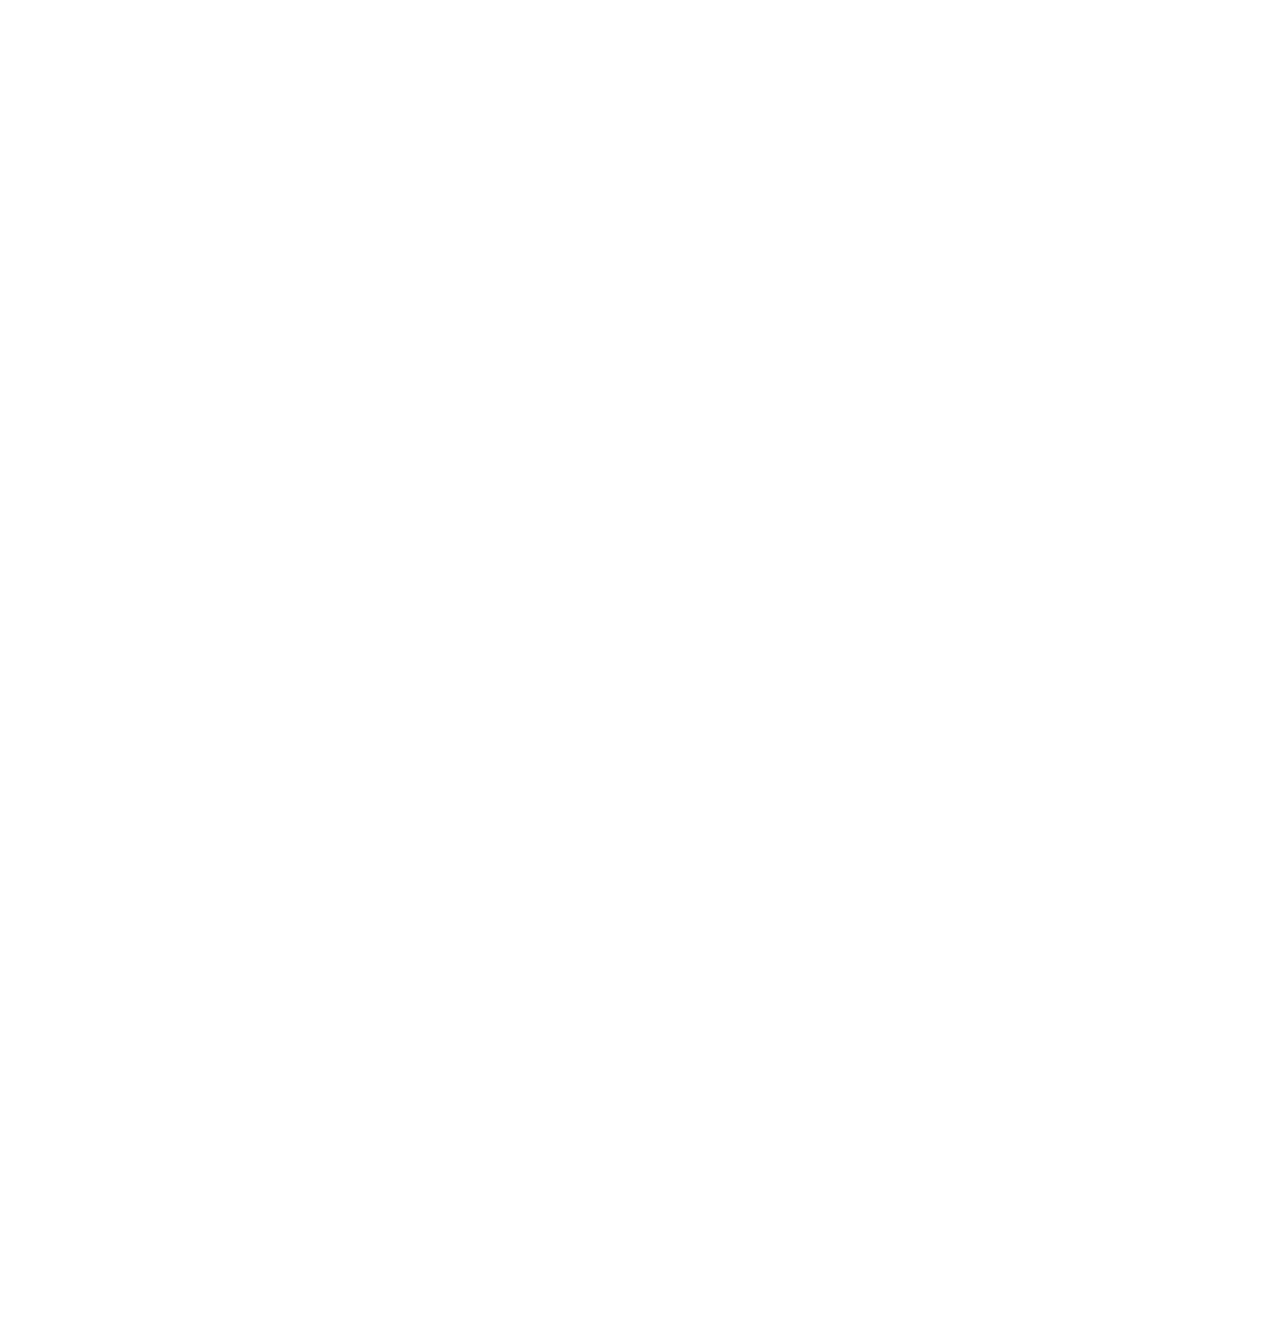
==== commit 07656b07: "Update index.html" ====
--- a/index.html
+++ b/index.html
@@ -7,6 +7,7 @@
   <meta property="og:description" content="프론트엔드 개발자 박윤경의 포트폴리오 입니다.">
   <meta property="og:image" content="imgs/home_bg.png">
   <title>YoonLab portfolio</title>
+  <link rel="shortcut icon" href="favicon.ico">
   <link rel="stylesheet" href="assets/fullpage/jquery.fullpage.min.css">
   <link rel="stylesheet" href="css/font.css">
   <link rel="stylesheet" href="css/style.css">
@@ -37,11 +38,11 @@
           <span class="bar"></span>
         </span>
       </a>
-      <a href="#" class="side_close">닫기</a>
+      <a href="#" class="side_close ir"><i class="ir">닫기</i></a>
     </header>
     <div class="container">
       <div id="full">
-        <section class="section" data-anchor="main" id="home_section">
+        <section class="section active" data-anchor="main" id="home_section">
           <div class="in-ct">
             <div class="home_cnt">
               <div class="home_tit"><a href="#" class="ir">Welcome!&nbsp;YoonLab</a></div>
@@ -250,44 +251,45 @@
               <ul class="proj">
                 <li class="proj_list list_01">
                   <div class="proj_int">
-                    <div class="tit">JYP엔터테인먼트 홈페이지 리뉴얼</div>
-                    <div class="ex">" 웹접근성을 고려한 PHP활용 웹사이트 "</div>
+                    <div class="tit"><i class="quote q1 ir">“</i><i class="quote q2 ir">“</i>JYP엔터테인먼트 홈페이지 리뉴얼</div>
+                    <div class="ex">웹접근성을 고려한 PHP활용 웹사이트</div>
                   </div>
                   <div class="proj_info_wrap clearfix">
                     <div class="fll thumb"><img src="imgs/proj_01.jpg" alt="jyp엔터테인먼트 웹사이트 리뉴얼" class="img"></div>
                     <div class="fll info">
                       <ul class="text_wrap">
-                        <li class="proj_text clearfix"><em class="tit first">Title</em><span class="ex first">JYP entertainment</span></li>
-                        <li class="proj_text clearfix"><em class="tit">Type</em><span class="ex">PC Web</span></li>
-                        <li class="proj_text clearfix"><em class="tit">Period</em><span class="ex">4 weeks</span></li>
+                        <li class="proj_text clearfix"><em class="tit first">Cross Browsing</em><span class="ex first">IE8+</span></li>
+                        <li class="proj_text clearfix"><em class="tit">Form</em><span class="ex">Staric Web</span></li>
+                        <li class="proj_text clearfix"><em class="tit">Font Family</em><span class="ex">Noto Sans KR</span></li>
                         <li class="proj_text clearfix"><em class="tit">Color</em><span class="ex"><span class="color">#2faeff<i class="color_01 color_block"></i></span>
                         <span class="color">#222<i class="color_02 color_block"></i></span>
                         <span class="color">#FFF<i class="color_03 color_block"></i></span></span></li>
                       </ul>
                       <div class="site_wrap">
-                        <a href="" class="go_site"><span>Site view</span></a>
+                        <a href="http://yoonkp.cafe24.com/jyp/" class="go_site"><span>Site view</span></a>
                       </div>
                     </div>
                   </div>
                 </li>
                 <li class="proj_list list_02">
                   <div class="proj_int">
-                    <div class="tit">JYP엔터테인먼트 홈페이지 리뉴얼</div>
-                    <div class="ex">“ HTML5와 CSS3를 활용 반응형 웹 ”</div>
+                    <div class="tit"><i class="quote q1 ir">“</i><i class="quote q2 ir">“</i>JYP엔터테인먼트 홈페이지 리뉴얼</div>
+                    <div class="ex">HTML5와 CSS3를 활용 반응형 웹</div>
                   </div>
                   <div class="proj_info_wrap clearfix">
-                    <div class="fll thumb"><img src="imgs/proj_01.jpg" alt="jyp엔터테인먼트 웹사이트 리뉴얼" class="img"></div>
+                    <div class="fll thumb"><img src="imgs/proj_02.jpg" alt="jyp엔터테인먼트 웹사이트 리뉴얼" class="img"></div>
                     <div class="fll info">
                       <ul class="text_wrap">
-                        <li class="proj_text clearfix"><em class="tit first">Title</em><span class="ex first">JYP entertainment</span></li>
-                        <li class="proj_text clearfix"><em class="tit">Type</em><span class="ex">Responsive</span></li>
-                        <li class="proj_text clearfix"><em class="tit">Period</em><span class="ex">4 weeks</span></li>
+                        <li class="proj_text clearfix"><em class="tit">Title</em><span class="ex">JYP entertainment</span></li>
+                        <li class="proj_text clearfix"><em class="tit">Cross Browsing</em><span class="ex">IE9+</span></li>
+                        <li class="proj_text clearfix"><em class="tit">Form</em><span class="ex">Responsive Web</span></li>
+                        <li class="proj_text clearfix"><em class="tit">Font Family</em><span class="ex"><span class="font">Lato</span>Noto Sans KR</span></li>
                         <li class="proj_text clearfix"><em class="tit">Color</em><span class="ex"><span class="color">#2faeff<i class="color_01 color_block"></i></span>
                         <span class="color">#222<i class="color_02 color_block"></i></span>
                         <span class="color">#FFF<i class="color_03 color_block"></i></span></span></li>
                       </ul>
                       <div class="site_wrap">
-                        <a href="" class="go_site"><span>Site view</span></a>
+                        <a href="http://yoonkp.cafe24.com/html/jyp/" class="go_site"><span>Site view</span></a>
                       </div>
                     </div>
                   </div>
@@ -314,4 +316,4 @@
     </footer>
   </div>
 </body>
-</html>+</html>
--- a/css/style.css
+++ b/css/style.css
@@ -6,6 +6,7 @@
 table {border-collapse: collapse;border-spacing: 0;}
 a{display: inline-block;text-decoration: none;color: inherit;}
 em,i{font-style: normal}
+
 /*common*/
 .ir{display: block;text-indent: -9999px}
 .full-ct{}
@@ -32,10 +33,9 @@
 .sidemenu .nav{}
 .sidemenu .nav .list_wrap{margin-top: 50px;text-align: center;}
 .sidemenu .list_tit{display: block;padding: 1em;color: #241739;font-size: 24px;}
-.side_close{display: none;position: fixed;top: 0;left: 320px;z-index: 999;width: 60px;height: 60px;background-color: #ddd;line-height: 60px;font-size: 20px;font-weight: bold;}
+.side_close{display: none;position: fixed;top: 0;left: 320px;z-index: 999;width: 50px;height: 50px;background-color: #bbb;}
+.side_close .ir{margin: 8px;width: 30px;height: 30px;background-image: url(../imgs/close_01.png)}
 .side_close.on{display: block;}
-
-
 .wrap{position: relative;z-index: 10;height: 100%;color: #fff;}
 
 /*Header*/
@@ -52,7 +52,7 @@
 /* Container */
 .section.even{background-color: #241739;}
 /* home */
-#home_section{background-image: url(../imgs/home_bg.jpg);background-repeat: no-repeat}
+#home_section{background-image: url(../imgs/home_bg.jpg);background-repeat: no-repeat;background-size: 100% 100%}
 .home_cnt{}
 .home_tit{position: absolute; top: 28%;left: 0;width: 100%;}
 .home_tit .ir{margin: auto;width: 410px;height: 202px;background-image: url(../imgs/home_title.png);}
@@ -67,7 +67,7 @@
 /*profile*/
 #profile_section .sub_tit{background-image: url(../imgs/sub_tit_01.png)}
 .prof_wrap {margin: 80px 0 0; padding-bottom: 80px;}
-.prof_wrap .info_tit {position: relative; margin-bottom: 40px; font-size: 36px; font-weight: 100; letter-spacing: 0; line-height: 1;}
+.prof_wrap .info_tit {position: relative;margin: 0 0 50px 0;height: 50px}
 #profile .info_tit:before {content: ""; position: absolute; top: 44px; left: 0; right: 0; height: 1px; background-color: #575757;}
 .prof_cnt {width: 50%; text-align: center;}
 .prof_top .name_info {display: inline-block;margin: 0 auto 10px; font-size: 40px;font-weight: 100; text-align: right; letter-spacing: -1px}
@@ -80,7 +80,8 @@
 .prof_info .detail_tit {clear: both; padding-right: 20px; width: 100px; text-align: right; color: #a990b3; letter-spacing: 1px;}
 .prof_info .detail_txt {width: auto; font-weight: 300; text-align: left;}
 .skill_hb {position: relative; width: 50%;}
-.skill_area {padding-top:10px}
+.skill_area {margin: auto;padding-top:10px;width: 500px;}
+.skill_area .info_tit {margin-left: -30px;width: 150px;background-image: url(../imgs/info_tit_00.png)}
 .skill_cnt {text-align: center;}
 .skill_cnt .skill_list {float: left; margin-top: 20px; width: 100%; text-align: left;}
 .skill_cnt .first_list {margin-top: 6px;}
@@ -89,19 +90,15 @@
 .skill_list .bar_now {width: 0%; height: 12px; background-color: #d3c022;}
 .skill_list .bar_100 {margin-top: 4px; width: 100%; height: 12px; background-color: #999;}
 .hobby_area {margin-top: 60px;}
+.hobby_area .info_tit {margin-left: 20px;width: 200px;background-image: url(../imgs/info_tit_01.png)}
 .hobby_area .hobby {text-align: center;}
 .hobby_list {float: left; width: 25%;}
 .hobby_ico {display: block; margin: auto;}
 .hobby_txt {display: inline-block; padding-top: 10px; font-weight: 300;}
-/*.prof_wrap .flr .btm .hobby li:nth-child(5) {clear: both;}*/
 .hobby_list.line2 {margin-top: 40px;}
 
-
-
-
-
 /* career */
-#career_section{background-image: url(../imgs/bg_02.png);background-repeat: no-repeat}
+#career_section{background-image: url(../imgs/bg_02.png);background-repeat: no-repeat;background-size: 100%}
 #career_section .sub_tit{background-image: url(../imgs/sub_tit_02.png)}
 #career_section .info_tit{background-image: url(../imgs/info_tit_02.png)}
 .career_wrap {position: relative;margin-bottom: 120px;}
@@ -112,7 +109,6 @@
 .career_wrap .text_wrap.fll .text_inner {padding-right: 50px}
 .career_wrap .text_wrap.flr .text_inner {padding-left: 50px}
 .career_wrap .date {padding-top: 10px;color: #78cef1;font-size: 42px;font-weight: 300}
-
 .career_info {display: block;font-size: 18px;}
 .career_info.tit {text-align: right;}
 .career_info .bold {font-size: 28px; font-weight: normal;line-height: 0;}
@@ -121,22 +117,50 @@
 .career_wrap .text_area .desc_txt {padding-left: 12px}
 .career_wrap .text_area .line_br {margin-bottom: 20px}
 
-
 /* project */
 #project_section{}
 #project_section .sub_tit{width: 368px;background-image: url(../imgs/sub_tit_03.png)}
 #project_section .info_tit{width: 610px;height: 30px;background-image: url(../imgs/info_tit_03.png)}
-
+.proj_wrap{font-weight: 100;}
+.proj{}
+.proj_list{padding-bottom: 50px;border-bottom: 1px solid #575757;}
+.proj_list.list_02{margin-bottom: 100px;}
+.proj_int{position: relative;padding-top: 70px;text-align: center;}
+.proj_int .tit{color: #d3c022;font-size: 28px;font-weight: 700}
+.proj_int .ex{padding-top: 16px;font-size: 24px;}
+.quote{position: absolute;width: 22px;height: 18px;background-image: url(../imgs/quote_02.png);background-repeat: no-repeat}
+.quote.q1{top: 56px;left: 30%;background-image: url(../imgs/quote_02.png)}
+.quote.q2{bottom: -10px;right: 31%;background-image: url(../imgs/quote_03.png)}
+/* 내용시작부분 */
+.proj_info_wrap{padding-top: 70px;}
+.proj_info_wrap .thumb{width: 50%;text-align: center;}
+.proj_info_wrap .thumb .img{}
+.proj_info_wrap .info{padding-top: 32px;width: 50%;}
+.proj_info_wrap .text_wrap{}
+.proj_text{font-size: 20px;}
+.proj_text .tit{float: left;width: 32%;padding-top: 8px;_color: #78cef1;font-weight: 700;}
+.proj_text .ex{float: left;padding-top: 8px;}
+.proj_text .tit.first{padding-top: 0}
+.proj_text .ex.first{padding-top: 0}
+.proj_text .ex .font{padding-right: 20px;}
+.proj_text .ex .color{padding-right: 20px;}
+.proj_text .ex .color_block{display: inline-block;margin-left: 6px;width: 18px;height: 18px}
+.proj_text .ex .color_01{background-color: #2faeff;}
+.proj_text .ex .color_02{background-color: #222;}
+.proj_text .ex .color_03{background-color: #fff;}
+.site_wrap{margin-left: 50px;width: 50%;text-align: center;}
+.proj_info_wrap .go_site{margin-top: 60px;width: 100%;background-color: #3f2864;border: 1px solid #3f2864;color: #fff;font-size: 20px;font-weight: 400;line-height: 2;transition: 0.6s;}
+.proj_info_wrap .go_site:hover{padding: 0;background-color: #fff;color: #3f2864;}
 
 /* contacts */
-#contacts_section{background-image: url(../imgs/bg_03.png);background-repeat: no-repeat}
+#contacts_section{background-image: url(../imgs/bg_03.png);background-repeat: no-repeat;background-size: 100%}
 #contacts_section .tit_wrap:after{left: 25%;bottom: -20px;width: 50%;background-color: #888;}
 #contacts_section .sub_tit{margin-top: 0;width: 450px;background-image: url(../imgs/sub_tit_04.png)}
 #contacts_section .info_tit{width: 340px;height: 62px;background-image: url(../imgs/info_tit_04.png)}
 .cont_area{padding-top: 50px;text-align: center;}
 .cont_area .mail{color: #dbd00f;font-size: 2.25em;font-weight: 100;}
 
-
+/* navigation custom */
 #fp-nav ul li{margin: 6px;}
 #fp-nav ul li a{background-color: #fff;overflow: hidden;width: 8px!important;height: 8px!important;border-radius: 6px;border: 2px solid #fff;}
 #fp-nav ul li a.active{background-color: transparent;}
